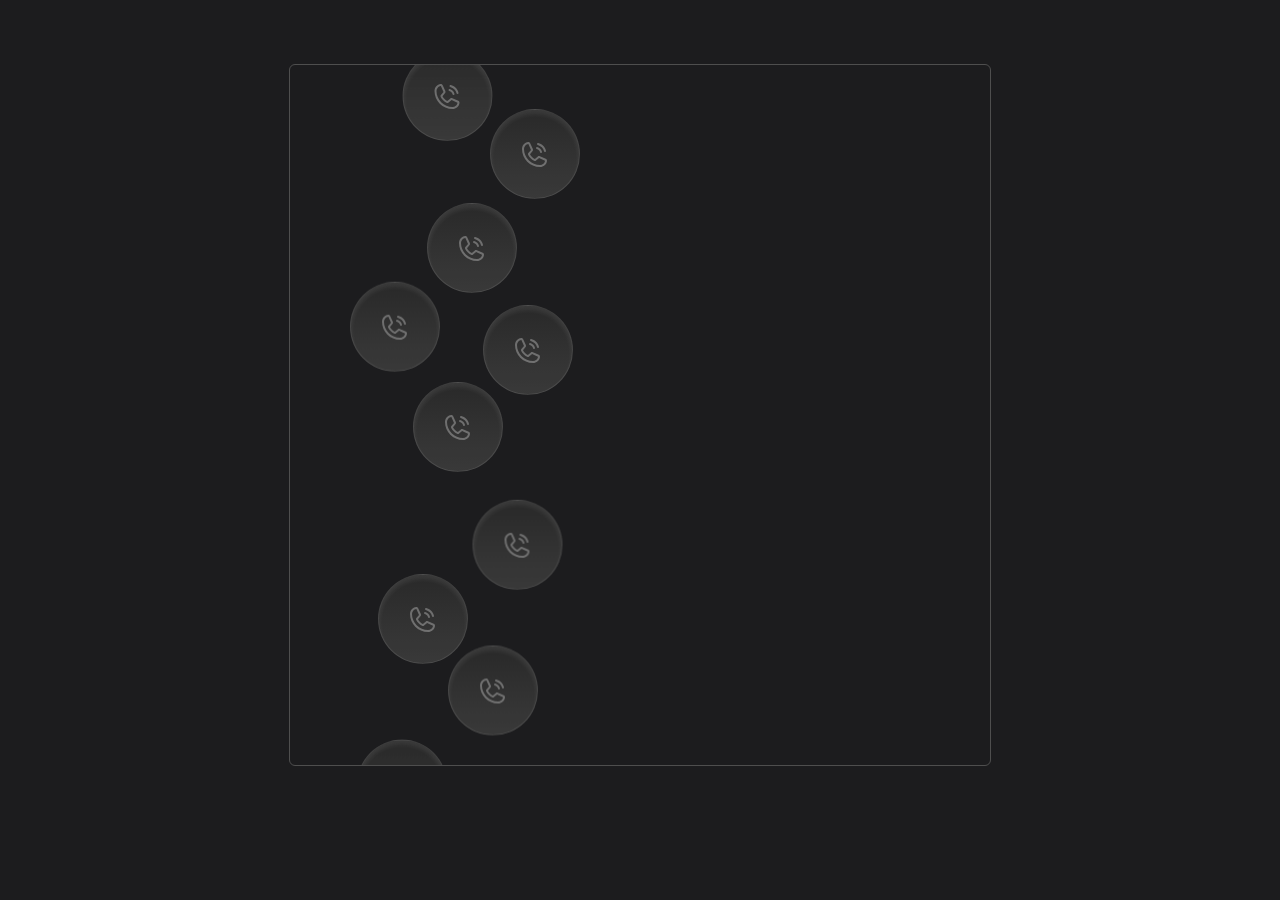
==== 2.html @ b3360c9d "Update" ====
<html>
<head>
    <title>GetVocal</title>
    <link rel="stylesheet" type="text/css" href="styles.css" />
    <script type="text/javascript" src="jquery-2.0.3.min.js"></script>
    <script type="text/javascript" src="scripts.js"></script>
</head>
<body>
    
    <div class="animWrap animWrap2">
        <div class="callBubblesWrap">
            <div class="callBubbles">

                <div class="callBubble">
                    <div class="callBubbleIcon">
                        <svg width="32" height="32" viewBox="0 0 32 32" fill="none" xmlns="http://www.w3.org/2000/svg">
                            <path d="M18.0338 5.74149C18.0677 5.61458 18.1263 5.4956 18.2063 5.39135C18.2862 5.2871 18.3859 5.19963 18.4997 5.13392C18.6134 5.06822 18.739 5.02558 18.8693 5.00843C18.9995 4.99128 19.1319 4.99997 19.2588 5.03399C21.1126 5.51767 22.804 6.48679 24.1587 7.84153C25.5135 9.19627 26.4826 10.8877 26.9663 12.7415C27.0003 12.8684 27.009 13.0007 26.9918 13.131C26.9747 13.2612 26.932 13.3868 26.8663 13.5006C26.8006 13.6143 26.7131 13.714 26.6089 13.794C26.5047 13.8739 26.3857 13.9325 26.2588 13.9665C26.1743 13.9887 26.0873 14 26 14.0002C25.7796 14.0002 25.5655 13.9274 25.3907 13.7932C25.216 13.6589 25.0905 13.4707 25.0338 13.2577C24.6393 11.7444 23.8483 10.3636 22.7425 9.25776C21.6366 8.15191 20.2559 7.36097 18.7425 6.96649C18.6155 6.93267 18.4964 6.87415 18.392 6.79427C18.2876 6.71438 18.2 6.6147 18.1342 6.50093C18.0683 6.38715 18.0256 6.26151 18.0084 6.1312C17.9911 6.00089 17.9998 5.86846 18.0338 5.74149ZM17.7425 10.9665C19.4663 11.4265 20.5738 12.534 21.0338 14.2577C21.0905 14.4707 21.216 14.6589 21.3907 14.7932C21.5655 14.9274 21.7796 15.0002 22 15.0002C22.0873 15 22.1743 14.9887 22.2588 14.9665C22.3857 14.9325 22.5047 14.8739 22.6089 14.794C22.7131 14.714 22.8006 14.6143 22.8663 14.5006C22.932 14.3868 22.9747 14.2612 22.9918 14.131C23.009 14.0007 23.0003 13.8684 22.9663 13.7415C22.3263 11.3465 20.6538 9.67399 18.2588 9.03399C18.0025 8.96553 17.7295 9.00167 17.4999 9.13447C17.2703 9.26727 17.1028 9.48584 17.0344 9.74211C16.9659 9.99838 17.0021 10.2713 17.1349 10.501C17.2677 10.7306 17.4862 10.898 17.7425 10.9665ZM27.985 22.8852C27.7621 24.579 26.9303 26.1338 25.6449 27.2591C24.3595 28.3844 22.7084 29.0033 21 29.0002C11.075 29.0002 3.00001 20.9252 3.00001 11.0002C2.99695 9.29185 3.61587 7.64076 4.74118 6.35535C5.86649 5.06995 7.42122 4.23812 9.11501 4.01524C9.54333 3.96294 9.97707 4.05056 10.3515 4.26503C10.7259 4.4795 11.0209 4.80932 11.1925 5.20524L13.8325 11.099V11.114C13.9639 11.4171 14.0181 11.7479 13.9904 12.0771C13.9627 12.4062 13.8539 12.7234 13.6738 13.0002C13.6513 13.034 13.6275 13.0652 13.6025 13.0965L11 16.1815C11.9363 18.084 13.9263 20.0565 15.8538 20.9952L18.8963 18.4065C18.9261 18.3814 18.9574 18.358 18.99 18.3365C19.2666 18.152 19.5849 18.0394 19.916 18.0088C20.2471 17.9783 20.5806 18.0307 20.8863 18.1615L20.9025 18.169L26.7913 20.8077C27.1879 20.9787 27.5185 21.2735 27.7337 21.6479C27.9489 22.0224 28.037 22.4565 27.985 22.8852ZM26 22.6352C26 22.6352 25.9913 22.6352 25.9863 22.6352L20.1113 20.004L17.0675 22.5927C17.038 22.6177 17.0071 22.6411 16.975 22.6627C16.6872 22.8547 16.3545 22.9688 16.0094 22.9938C15.6644 23.0188 15.3187 22.9538 15.0063 22.8052C12.665 21.674 10.3313 19.3577 9.19876 17.0415C9.0488 16.7313 8.9815 16.3876 9.0034 16.0438C9.0253 15.7 9.13565 15.3676 9.32376 15.079C9.34496 15.0451 9.36879 15.0129 9.39501 14.9827L12 11.894L9.37501 6.01899C9.37452 6.014 9.37452 6.00897 9.37501 6.00399C8.16283 6.16211 7.04986 6.75669 6.24453 7.67638C5.43919 8.59607 4.99674 9.77779 5.00001 11.0002C5.00464 15.2423 6.69184 19.3092 9.69142 22.3088C12.691 25.3084 16.758 26.9956 21 27.0002C22.2217 27.0044 23.4031 26.5635 24.3233 25.7599C25.2436 24.9563 25.8396 23.8451 26 22.634V22.6352Z" fill="currentColor"/>
                        </svg>
                    </div>
                    <div class="callBubbleLabel">
                        <div class="callBubbleLabelWon">Won</div>
                    </div>
                    <div class="callBubbleLabel">
                        <div class="callBubbleLabelDropped">Dropped</div>
                    </div>
                </div>

                <div class="callBubble">
                    <div class="callBubbleIcon">
                        <svg width="32" height="32" viewBox="0 0 32 32" fill="none" xmlns="http://www.w3.org/2000/svg">
                            <path d="M18.0338 5.74149C18.0677 5.61458 18.1263 5.4956 18.2063 5.39135C18.2862 5.2871 18.3859 5.19963 18.4997 5.13392C18.6134 5.06822 18.739 5.02558 18.8693 5.00843C18.9995 4.99128 19.1319 4.99997 19.2588 5.03399C21.1126 5.51767 22.804 6.48679 24.1587 7.84153C25.5135 9.19627 26.4826 10.8877 26.9663 12.7415C27.0003 12.8684 27.009 13.0007 26.9918 13.131C26.9747 13.2612 26.932 13.3868 26.8663 13.5006C26.8006 13.6143 26.7131 13.714 26.6089 13.794C26.5047 13.8739 26.3857 13.9325 26.2588 13.9665C26.1743 13.9887 26.0873 14 26 14.0002C25.7796 14.0002 25.5655 13.9274 25.3907 13.7932C25.216 13.6589 25.0905 13.4707 25.0338 13.2577C24.6393 11.7444 23.8483 10.3636 22.7425 9.25776C21.6366 8.15191 20.2559 7.36097 18.7425 6.96649C18.6155 6.93267 18.4964 6.87415 18.392 6.79427C18.2876 6.71438 18.2 6.6147 18.1342 6.50093C18.0683 6.38715 18.0256 6.26151 18.0084 6.1312C17.9911 6.00089 17.9998 5.86846 18.0338 5.74149ZM17.7425 10.9665C19.4663 11.4265 20.5738 12.534 21.0338 14.2577C21.0905 14.4707 21.216 14.6589 21.3907 14.7932C21.5655 14.9274 21.7796 15.0002 22 15.0002C22.0873 15 22.1743 14.9887 22.2588 14.9665C22.3857 14.9325 22.5047 14.8739 22.6089 14.794C22.7131 14.714 22.8006 14.6143 22.8663 14.5006C22.932 14.3868 22.9747 14.2612 22.9918 14.131C23.009 14.0007 23.0003 13.8684 22.9663 13.7415C22.3263 11.3465 20.6538 9.67399 18.2588 9.03399C18.0025 8.96553 17.7295 9.00167 17.4999 9.13447C17.2703 9.26727 17.1028 9.48584 17.0344 9.74211C16.9659 9.99838 17.0021 10.2713 17.1349 10.501C17.2677 10.7306 17.4862 10.898 17.7425 10.9665ZM27.985 22.8852C27.7621 24.579 26.9303 26.1338 25.6449 27.2591C24.3595 28.3844 22.7084 29.0033 21 29.0002C11.075 29.0002 3.00001 20.9252 3.00001 11.0002C2.99695 9.29185 3.61587 7.64076 4.74118 6.35535C5.86649 5.06995 7.42122 4.23812 9.11501 4.01524C9.54333 3.96294 9.97707 4.05056 10.3515 4.26503C10.7259 4.4795 11.0209 4.80932 11.1925 5.20524L13.8325 11.099V11.114C13.9639 11.4171 14.0181 11.7479 13.9904 12.0771C13.9627 12.4062 13.8539 12.7234 13.6738 13.0002C13.6513 13.034 13.6275 13.0652 13.6025 13.0965L11 16.1815C11.9363 18.084 13.9263 20.0565 15.8538 20.9952L18.8963 18.4065C18.9261 18.3814 18.9574 18.358 18.99 18.3365C19.2666 18.152 19.5849 18.0394 19.916 18.0088C20.2471 17.9783 20.5806 18.0307 20.8863 18.1615L20.9025 18.169L26.7913 20.8077C27.1879 20.9787 27.5185 21.2735 27.7337 21.6479C27.9489 22.0224 28.037 22.4565 27.985 22.8852ZM26 22.6352C26 22.6352 25.9913 22.6352 25.9863 22.6352L20.1113 20.004L17.0675 22.5927C17.038 22.6177 17.0071 22.6411 16.975 22.6627C16.6872 22.8547 16.3545 22.9688 16.0094 22.9938C15.6644 23.0188 15.3187 22.9538 15.0063 22.8052C12.665 21.674 10.3313 19.3577 9.19876 17.0415C9.0488 16.7313 8.9815 16.3876 9.0034 16.0438C9.0253 15.7 9.13565 15.3676 9.32376 15.079C9.34496 15.0451 9.36879 15.0129 9.39501 14.9827L12 11.894L9.37501 6.01899C9.37452 6.014 9.37452 6.00897 9.37501 6.00399C8.16283 6.16211 7.04986 6.75669 6.24453 7.67638C5.43919 8.59607 4.99674 9.77779 5.00001 11.0002C5.00464 15.2423 6.69184 19.3092 9.69142 22.3088C12.691 25.3084 16.758 26.9956 21 27.0002C22.2217 27.0044 23.4031 26.5635 24.3233 25.7599C25.2436 24.9563 25.8396 23.8451 26 22.634V22.6352Z" fill="currentColor"/>
                        </svg>
                    </div>
                    <div class="callBubbleLabel">
                        <div class="callBubbleLabelWon">Won</div>
                    </div>
                    <div class="callBubbleLabel">
                        <div class="callBubbleLabelDropped">Dropped</div>
                    </div>
                </div>

                <div class="callBubble">
                    <div class="callBubbleIcon">
                        <svg width="32" height="32" viewBox="0 0 32 32" fill="none" xmlns="http://www.w3.org/2000/svg">
                            <path d="M18.0338 5.74149C18.0677 5.61458 18.1263 5.4956 18.2063 5.39135C18.2862 5.2871 18.3859 5.19963 18.4997 5.13392C18.6134 5.06822 18.739 5.02558 18.8693 5.00843C18.9995 4.99128 19.1319 4.99997 19.2588 5.03399C21.1126 5.51767 22.804 6.48679 24.1587 7.84153C25.5135 9.19627 26.4826 10.8877 26.9663 12.7415C27.0003 12.8684 27.009 13.0007 26.9918 13.131C26.9747 13.2612 26.932 13.3868 26.8663 13.5006C26.8006 13.6143 26.7131 13.714 26.6089 13.794C26.5047 13.8739 26.3857 13.9325 26.2588 13.9665C26.1743 13.9887 26.0873 14 26 14.0002C25.7796 14.0002 25.5655 13.9274 25.3907 13.7932C25.216 13.6589 25.0905 13.4707 25.0338 13.2577C24.6393 11.7444 23.8483 10.3636 22.7425 9.25776C21.6366 8.15191 20.2559 7.36097 18.7425 6.96649C18.6155 6.93267 18.4964 6.87415 18.392 6.79427C18.2876 6.71438 18.2 6.6147 18.1342 6.50093C18.0683 6.38715 18.0256 6.26151 18.0084 6.1312C17.9911 6.00089 17.9998 5.86846 18.0338 5.74149ZM17.7425 10.9665C19.4663 11.4265 20.5738 12.534 21.0338 14.2577C21.0905 14.4707 21.216 14.6589 21.3907 14.7932C21.5655 14.9274 21.7796 15.0002 22 15.0002C22.0873 15 22.1743 14.9887 22.2588 14.9665C22.3857 14.9325 22.5047 14.8739 22.6089 14.794C22.7131 14.714 22.8006 14.6143 22.8663 14.5006C22.932 14.3868 22.9747 14.2612 22.9918 14.131C23.009 14.0007 23.0003 13.8684 22.9663 13.7415C22.3263 11.3465 20.6538 9.67399 18.2588 9.03399C18.0025 8.96553 17.7295 9.00167 17.4999 9.13447C17.2703 9.26727 17.1028 9.48584 17.0344 9.74211C16.9659 9.99838 17.0021 10.2713 17.1349 10.501C17.2677 10.7306 17.4862 10.898 17.7425 10.9665ZM27.985 22.8852C27.7621 24.579 26.9303 26.1338 25.6449 27.2591C24.3595 28.3844 22.7084 29.0033 21 29.0002C11.075 29.0002 3.00001 20.9252 3.00001 11.0002C2.99695 9.29185 3.61587 7.64076 4.74118 6.35535C5.86649 5.06995 7.42122 4.23812 9.11501 4.01524C9.54333 3.96294 9.97707 4.05056 10.3515 4.26503C10.7259 4.4795 11.0209 4.80932 11.1925 5.20524L13.8325 11.099V11.114C13.9639 11.4171 14.0181 11.7479 13.9904 12.0771C13.9627 12.4062 13.8539 12.7234 13.6738 13.0002C13.6513 13.034 13.6275 13.0652 13.6025 13.0965L11 16.1815C11.9363 18.084 13.9263 20.0565 15.8538 20.9952L18.8963 18.4065C18.9261 18.3814 18.9574 18.358 18.99 18.3365C19.2666 18.152 19.5849 18.0394 19.916 18.0088C20.2471 17.9783 20.5806 18.0307 20.8863 18.1615L20.9025 18.169L26.7913 20.8077C27.1879 20.9787 27.5185 21.2735 27.7337 21.6479C27.9489 22.0224 28.037 22.4565 27.985 22.8852ZM26 22.6352C26 22.6352 25.9913 22.6352 25.9863 22.6352L20.1113 20.004L17.0675 22.5927C17.038 22.6177 17.0071 22.6411 16.975 22.6627C16.6872 22.8547 16.3545 22.9688 16.0094 22.9938C15.6644 23.0188 15.3187 22.9538 15.0063 22.8052C12.665 21.674 10.3313 19.3577 9.19876 17.0415C9.0488 16.7313 8.9815 16.3876 9.0034 16.0438C9.0253 15.7 9.13565 15.3676 9.32376 15.079C9.34496 15.0451 9.36879 15.0129 9.39501 14.9827L12 11.894L9.37501 6.01899C9.37452 6.014 9.37452 6.00897 9.37501 6.00399C8.16283 6.16211 7.04986 6.75669 6.24453 7.67638C5.43919 8.59607 4.99674 9.77779 5.00001 11.0002C5.00464 15.2423 6.69184 19.3092 9.69142 22.3088C12.691 25.3084 16.758 26.9956 21 27.0002C22.2217 27.0044 23.4031 26.5635 24.3233 25.7599C25.2436 24.9563 25.8396 23.8451 26 22.634V22.6352Z" fill="currentColor"/>
                        </svg>
                    </div>
                    <div class="callBubbleLabel">
                        <div class="callBubbleLabelWon">Won</div>
                    </div>
                    <div class="callBubbleLabel">
                        <div class="callBubbleLabelDropped">Dropped</div>
                    </div>
                </div>

                <div class="callBubble">
                    <div class="callBubbleIcon">
                        <svg width="32" height="32" viewBox="0 0 32 32" fill="none" xmlns="http://www.w3.org/2000/svg">
                            <path d="M18.0338 5.74149C18.0677 5.61458 18.1263 5.4956 18.2063 5.39135C18.2862 5.2871 18.3859 5.19963 18.4997 5.13392C18.6134 5.06822 18.739 5.02558 18.8693 5.00843C18.9995 4.99128 19.1319 4.99997 19.2588 5.03399C21.1126 5.51767 22.804 6.48679 24.1587 7.84153C25.5135 9.19627 26.4826 10.8877 26.9663 12.7415C27.0003 12.8684 27.009 13.0007 26.9918 13.131C26.9747 13.2612 26.932 13.3868 26.8663 13.5006C26.8006 13.6143 26.7131 13.714 26.6089 13.794C26.5047 13.8739 26.3857 13.9325 26.2588 13.9665C26.1743 13.9887 26.0873 14 26 14.0002C25.7796 14.0002 25.5655 13.9274 25.3907 13.7932C25.216 13.6589 25.0905 13.4707 25.0338 13.2577C24.6393 11.7444 23.8483 10.3636 22.7425 9.25776C21.6366 8.15191 20.2559 7.36097 18.7425 6.96649C18.6155 6.93267 18.4964 6.87415 18.392 6.79427C18.2876 6.71438 18.2 6.6147 18.1342 6.50093C18.0683 6.38715 18.0256 6.26151 18.0084 6.1312C17.9911 6.00089 17.9998 5.86846 18.0338 5.74149ZM17.7425 10.9665C19.4663 11.4265 20.5738 12.534 21.0338 14.2577C21.0905 14.4707 21.216 14.6589 21.3907 14.7932C21.5655 14.9274 21.7796 15.0002 22 15.0002C22.0873 15 22.1743 14.9887 22.2588 14.9665C22.3857 14.9325 22.5047 14.8739 22.6089 14.794C22.7131 14.714 22.8006 14.6143 22.8663 14.5006C22.932 14.3868 22.9747 14.2612 22.9918 14.131C23.009 14.0007 23.0003 13.8684 22.9663 13.7415C22.3263 11.3465 20.6538 9.67399 18.2588 9.03399C18.0025 8.96553 17.7295 9.00167 17.4999 9.13447C17.2703 9.26727 17.1028 9.48584 17.0344 9.74211C16.9659 9.99838 17.0021 10.2713 17.1349 10.501C17.2677 10.7306 17.4862 10.898 17.7425 10.9665ZM27.985 22.8852C27.7621 24.579 26.9303 26.1338 25.6449 27.2591C24.3595 28.3844 22.7084 29.0033 21 29.0002C11.075 29.0002 3.00001 20.9252 3.00001 11.0002C2.99695 9.29185 3.61587 7.64076 4.74118 6.35535C5.86649 5.06995 7.42122 4.23812 9.11501 4.01524C9.54333 3.96294 9.97707 4.05056 10.3515 4.26503C10.7259 4.4795 11.0209 4.80932 11.1925 5.20524L13.8325 11.099V11.114C13.9639 11.4171 14.0181 11.7479 13.9904 12.0771C13.9627 12.4062 13.8539 12.7234 13.6738 13.0002C13.6513 13.034 13.6275 13.0652 13.6025 13.0965L11 16.1815C11.9363 18.084 13.9263 20.0565 15.8538 20.9952L18.8963 18.4065C18.9261 18.3814 18.9574 18.358 18.99 18.3365C19.2666 18.152 19.5849 18.0394 19.916 18.0088C20.2471 17.9783 20.5806 18.0307 20.8863 18.1615L20.9025 18.169L26.7913 20.8077C27.1879 20.9787 27.5185 21.2735 27.7337 21.6479C27.9489 22.0224 28.037 22.4565 27.985 22.8852ZM26 22.6352C26 22.6352 25.9913 22.6352 25.9863 22.6352L20.1113 20.004L17.0675 22.5927C17.038 22.6177 17.0071 22.6411 16.975 22.6627C16.6872 22.8547 16.3545 22.9688 16.0094 22.9938C15.6644 23.0188 15.3187 22.9538 15.0063 22.8052C12.665 21.674 10.3313 19.3577 9.19876 17.0415C9.0488 16.7313 8.9815 16.3876 9.0034 16.0438C9.0253 15.7 9.13565 15.3676 9.32376 15.079C9.34496 15.0451 9.36879 15.0129 9.39501 14.9827L12 11.894L9.37501 6.01899C9.37452 6.014 9.37452 6.00897 9.37501 6.00399C8.16283 6.16211 7.04986 6.75669 6.24453 7.67638C5.43919 8.59607 4.99674 9.77779 5.00001 11.0002C5.00464 15.2423 6.69184 19.3092 9.69142 22.3088C12.691 25.3084 16.758 26.9956 21 27.0002C22.2217 27.0044 23.4031 26.5635 24.3233 25.7599C25.2436 24.9563 25.8396 23.8451 26 22.634V22.6352Z" fill="currentColor"/>
                        </svg>
                    </div>
                    <div class="callBubbleLabel">
                        <div class="callBubbleLabelWon">Won</div>
                    </div>
                    <div class="callBubbleLabel">
                        <div class="callBubbleLabelDropped">Dropped</div>
                    </div>
                </div>

                <div class="callBubble">
                    <div class="callBubbleIcon">
                        <svg width="32" height="32" viewBox="0 0 32 32" fill="none" xmlns="http://www.w3.org/2000/svg">
                            <path d="M18.0338 5.74149C18.0677 5.61458 18.1263 5.4956 18.2063 5.39135C18.2862 5.2871 18.3859 5.19963 18.4997 5.13392C18.6134 5.06822 18.739 5.02558 18.8693 5.00843C18.9995 4.99128 19.1319 4.99997 19.2588 5.03399C21.1126 5.51767 22.804 6.48679 24.1587 7.84153C25.5135 9.19627 26.4826 10.8877 26.9663 12.7415C27.0003 12.8684 27.009 13.0007 26.9918 13.131C26.9747 13.2612 26.932 13.3868 26.8663 13.5006C26.8006 13.6143 26.7131 13.714 26.6089 13.794C26.5047 13.8739 26.3857 13.9325 26.2588 13.9665C26.1743 13.9887 26.0873 14 26 14.0002C25.7796 14.0002 25.5655 13.9274 25.3907 13.7932C25.216 13.6589 25.0905 13.4707 25.0338 13.2577C24.6393 11.7444 23.8483 10.3636 22.7425 9.25776C21.6366 8.15191 20.2559 7.36097 18.7425 6.96649C18.6155 6.93267 18.4964 6.87415 18.392 6.79427C18.2876 6.71438 18.2 6.6147 18.1342 6.50093C18.0683 6.38715 18.0256 6.26151 18.0084 6.1312C17.9911 6.00089 17.9998 5.86846 18.0338 5.74149ZM17.7425 10.9665C19.4663 11.4265 20.5738 12.534 21.0338 14.2577C21.0905 14.4707 21.216 14.6589 21.3907 14.7932C21.5655 14.9274 21.7796 15.0002 22 15.0002C22.0873 15 22.1743 14.9887 22.2588 14.9665C22.3857 14.9325 22.5047 14.8739 22.6089 14.794C22.7131 14.714 22.8006 14.6143 22.8663 14.5006C22.932 14.3868 22.9747 14.2612 22.9918 14.131C23.009 14.0007 23.0003 13.8684 22.9663 13.7415C22.3263 11.3465 20.6538 9.67399 18.2588 9.03399C18.0025 8.96553 17.7295 9.00167 17.4999 9.13447C17.2703 9.26727 17.1028 9.48584 17.0344 9.74211C16.9659 9.99838 17.0021 10.2713 17.1349 10.501C17.2677 10.7306 17.4862 10.898 17.7425 10.9665ZM27.985 22.8852C27.7621 24.579 26.9303 26.1338 25.6449 27.2591C24.3595 28.3844 22.7084 29.0033 21 29.0002C11.075 29.0002 3.00001 20.9252 3.00001 11.0002C2.99695 9.29185 3.61587 7.64076 4.74118 6.35535C5.86649 5.06995 7.42122 4.23812 9.11501 4.01524C9.54333 3.96294 9.97707 4.05056 10.3515 4.26503C10.7259 4.4795 11.0209 4.80932 11.1925 5.20524L13.8325 11.099V11.114C13.9639 11.4171 14.0181 11.7479 13.9904 12.0771C13.9627 12.4062 13.8539 12.7234 13.6738 13.0002C13.6513 13.034 13.6275 13.0652 13.6025 13.0965L11 16.1815C11.9363 18.084 13.9263 20.0565 15.8538 20.9952L18.8963 18.4065C18.9261 18.3814 18.9574 18.358 18.99 18.3365C19.2666 18.152 19.5849 18.0394 19.916 18.0088C20.2471 17.9783 20.5806 18.0307 20.8863 18.1615L20.9025 18.169L26.7913 20.8077C27.1879 20.9787 27.5185 21.2735 27.7337 21.6479C27.9489 22.0224 28.037 22.4565 27.985 22.8852ZM26 22.6352C26 22.6352 25.9913 22.6352 25.9863 22.6352L20.1113 20.004L17.0675 22.5927C17.038 22.6177 17.0071 22.6411 16.975 22.6627C16.6872 22.8547 16.3545 22.9688 16.0094 22.9938C15.6644 23.0188 15.3187 22.9538 15.0063 22.8052C12.665 21.674 10.3313 19.3577 9.19876 17.0415C9.0488 16.7313 8.9815 16.3876 9.0034 16.0438C9.0253 15.7 9.13565 15.3676 9.32376 15.079C9.34496 15.0451 9.36879 15.0129 9.39501 14.9827L12 11.894L9.37501 6.01899C9.37452 6.014 9.37452 6.00897 9.37501 6.00399C8.16283 6.16211 7.04986 6.75669 6.24453 7.67638C5.43919 8.59607 4.99674 9.77779 5.00001 11.0002C5.00464 15.2423 6.69184 19.3092 9.69142 22.3088C12.691 25.3084 16.758 26.9956 21 27.0002C22.2217 27.0044 23.4031 26.5635 24.3233 25.7599C25.2436 24.9563 25.8396 23.8451 26 22.634V22.6352Z" fill="currentColor"/>
                        </svg>
                    </div>
                    <div class="callBubbleLabel">
                        <div class="callBubbleLabelWon">Won</div>
                    </div>
                    <div class="callBubbleLabel">
                        <div class="callBubbleLabelDropped">Dropped</div>
                    </div>
                </div>

                <div class="callBubble">
                    <div class="callBubbleIcon">
                        <svg width="32" height="32" viewBox="0 0 32 32" fill="none" xmlns="http://www.w3.org/2000/svg">
                            <path d="M18.0338 5.74149C18.0677 5.61458 18.1263 5.4956 18.2063 5.39135C18.2862 5.2871 18.3859 5.19963 18.4997 5.13392C18.6134 5.06822 18.739 5.02558 18.8693 5.00843C18.9995 4.99128 19.1319 4.99997 19.2588 5.03399C21.1126 5.51767 22.804 6.48679 24.1587 7.84153C25.5135 9.19627 26.4826 10.8877 26.9663 12.7415C27.0003 12.8684 27.009 13.0007 26.9918 13.131C26.9747 13.2612 26.932 13.3868 26.8663 13.5006C26.8006 13.6143 26.7131 13.714 26.6089 13.794C26.5047 13.8739 26.3857 13.9325 26.2588 13.9665C26.1743 13.9887 26.0873 14 26 14.0002C25.7796 14.0002 25.5655 13.9274 25.3907 13.7932C25.216 13.6589 25.0905 13.4707 25.0338 13.2577C24.6393 11.7444 23.8483 10.3636 22.7425 9.25776C21.6366 8.15191 20.2559 7.36097 18.7425 6.96649C18.6155 6.93267 18.4964 6.87415 18.392 6.79427C18.2876 6.71438 18.2 6.6147 18.1342 6.50093C18.0683 6.38715 18.0256 6.26151 18.0084 6.1312C17.9911 6.00089 17.9998 5.86846 18.0338 5.74149ZM17.7425 10.9665C19.4663 11.4265 20.5738 12.534 21.0338 14.2577C21.0905 14.4707 21.216 14.6589 21.3907 14.7932C21.5655 14.9274 21.7796 15.0002 22 15.0002C22.0873 15 22.1743 14.9887 22.2588 14.9665C22.3857 14.9325 22.5047 14.8739 22.6089 14.794C22.7131 14.714 22.8006 14.6143 22.8663 14.5006C22.932 14.3868 22.9747 14.2612 22.9918 14.131C23.009 14.0007 23.0003 13.8684 22.9663 13.7415C22.3263 11.3465 20.6538 9.67399 18.2588 9.03399C18.0025 8.96553 17.7295 9.00167 17.4999 9.13447C17.2703 9.26727 17.1028 9.48584 17.0344 9.74211C16.9659 9.99838 17.0021 10.2713 17.1349 10.501C17.2677 10.7306 17.4862 10.898 17.7425 10.9665ZM27.985 22.8852C27.7621 24.579 26.9303 26.1338 25.6449 27.2591C24.3595 28.3844 22.7084 29.0033 21 29.0002C11.075 29.0002 3.00001 20.9252 3.00001 11.0002C2.99695 9.29185 3.61587 7.64076 4.74118 6.35535C5.86649 5.06995 7.42122 4.23812 9.11501 4.01524C9.54333 3.96294 9.97707 4.05056 10.3515 4.26503C10.7259 4.4795 11.0209 4.80932 11.1925 5.20524L13.8325 11.099V11.114C13.9639 11.4171 14.0181 11.7479 13.9904 12.0771C13.9627 12.4062 13.8539 12.7234 13.6738 13.0002C13.6513 13.034 13.6275 13.0652 13.6025 13.0965L11 16.1815C11.9363 18.084 13.9263 20.0565 15.8538 20.9952L18.8963 18.4065C18.9261 18.3814 18.9574 18.358 18.99 18.3365C19.2666 18.152 19.5849 18.0394 19.916 18.0088C20.2471 17.9783 20.5806 18.0307 20.8863 18.1615L20.9025 18.169L26.7913 20.8077C27.1879 20.9787 27.5185 21.2735 27.7337 21.6479C27.9489 22.0224 28.037 22.4565 27.985 22.8852ZM26 22.6352C26 22.6352 25.9913 22.6352 25.9863 22.6352L20.1113 20.004L17.0675 22.5927C17.038 22.6177 17.0071 22.6411 16.975 22.6627C16.6872 22.8547 16.3545 22.9688 16.0094 22.9938C15.6644 23.0188 15.3187 22.9538 15.0063 22.8052C12.665 21.674 10.3313 19.3577 9.19876 17.0415C9.0488 16.7313 8.9815 16.3876 9.0034 16.0438C9.0253 15.7 9.13565 15.3676 9.32376 15.079C9.34496 15.0451 9.36879 15.0129 9.39501 14.9827L12 11.894L9.37501 6.01899C9.37452 6.014 9.37452 6.00897 9.37501 6.00399C8.16283 6.16211 7.04986 6.75669 6.24453 7.67638C5.43919 8.59607 4.99674 9.77779 5.00001 11.0002C5.00464 15.2423 6.69184 19.3092 9.69142 22.3088C12.691 25.3084 16.758 26.9956 21 27.0002C22.2217 27.0044 23.4031 26.5635 24.3233 25.7599C25.2436 24.9563 25.8396 23.8451 26 22.634V22.6352Z" fill="currentColor"/>
                        </svg>
                    </div>
                    <div class="callBubbleLabel">
                        <div class="callBubbleLabelWon">Won</div>
                    </div>
                    <div class="callBubbleLabel">
                        <div class="callBubbleLabelDropped">Dropped</div>
                    </div>
                </div>

                <div class="callBubble">
                    <div class="callBubbleIcon">
                        <svg width="32" height="32" viewBox="0 0 32 32" fill="none" xmlns="http://www.w3.org/2000/svg">
                            <path d="M18.0338 5.74149C18.0677 5.61458 18.1263 5.4956 18.2063 5.39135C18.2862 5.2871 18.3859 5.19963 18.4997 5.13392C18.6134 5.06822 18.739 5.02558 18.8693 5.00843C18.9995 4.99128 19.1319 4.99997 19.2588 5.03399C21.1126 5.51767 22.804 6.48679 24.1587 7.84153C25.5135 9.19627 26.4826 10.8877 26.9663 12.7415C27.0003 12.8684 27.009 13.0007 26.9918 13.131C26.9747 13.2612 26.932 13.3868 26.8663 13.5006C26.8006 13.6143 26.7131 13.714 26.6089 13.794C26.5047 13.8739 26.3857 13.9325 26.2588 13.9665C26.1743 13.9887 26.0873 14 26 14.0002C25.7796 14.0002 25.5655 13.9274 25.3907 13.7932C25.216 13.6589 25.0905 13.4707 25.0338 13.2577C24.6393 11.7444 23.8483 10.3636 22.7425 9.25776C21.6366 8.15191 20.2559 7.36097 18.7425 6.96649C18.6155 6.93267 18.4964 6.87415 18.392 6.79427C18.2876 6.71438 18.2 6.6147 18.1342 6.50093C18.0683 6.38715 18.0256 6.26151 18.0084 6.1312C17.9911 6.00089 17.9998 5.86846 18.0338 5.74149ZM17.7425 10.9665C19.4663 11.4265 20.5738 12.534 21.0338 14.2577C21.0905 14.4707 21.216 14.6589 21.3907 14.7932C21.5655 14.9274 21.7796 15.0002 22 15.0002C22.0873 15 22.1743 14.9887 22.2588 14.9665C22.3857 14.9325 22.5047 14.8739 22.6089 14.794C22.7131 14.714 22.8006 14.6143 22.8663 14.5006C22.932 14.3868 22.9747 14.2612 22.9918 14.131C23.009 14.0007 23.0003 13.8684 22.9663 13.7415C22.3263 11.3465 20.6538 9.67399 18.2588 9.03399C18.0025 8.96553 17.7295 9.00167 17.4999 9.13447C17.2703 9.26727 17.1028 9.48584 17.0344 9.74211C16.9659 9.99838 17.0021 10.2713 17.1349 10.501C17.2677 10.7306 17.4862 10.898 17.7425 10.9665ZM27.985 22.8852C27.7621 24.579 26.9303 26.1338 25.6449 27.2591C24.3595 28.3844 22.7084 29.0033 21 29.0002C11.075 29.0002 3.00001 20.9252 3.00001 11.0002C2.99695 9.29185 3.61587 7.64076 4.74118 6.35535C5.86649 5.06995 7.42122 4.23812 9.11501 4.01524C9.54333 3.96294 9.97707 4.05056 10.3515 4.26503C10.7259 4.4795 11.0209 4.80932 11.1925 5.20524L13.8325 11.099V11.114C13.9639 11.4171 14.0181 11.7479 13.9904 12.0771C13.9627 12.4062 13.8539 12.7234 13.6738 13.0002C13.6513 13.034 13.6275 13.0652 13.6025 13.0965L11 16.1815C11.9363 18.084 13.9263 20.0565 15.8538 20.9952L18.8963 18.4065C18.9261 18.3814 18.9574 18.358 18.99 18.3365C19.2666 18.152 19.5849 18.0394 19.916 18.0088C20.2471 17.9783 20.5806 18.0307 20.8863 18.1615L20.9025 18.169L26.7913 20.8077C27.1879 20.9787 27.5185 21.2735 27.7337 21.6479C27.9489 22.0224 28.037 22.4565 27.985 22.8852ZM26 22.6352C26 22.6352 25.9913 22.6352 25.9863 22.6352L20.1113 20.004L17.0675 22.5927C17.038 22.6177 17.0071 22.6411 16.975 22.6627C16.6872 22.8547 16.3545 22.9688 16.0094 22.9938C15.6644 23.0188 15.3187 22.9538 15.0063 22.8052C12.665 21.674 10.3313 19.3577 9.19876 17.0415C9.0488 16.7313 8.9815 16.3876 9.0034 16.0438C9.0253 15.7 9.13565 15.3676 9.32376 15.079C9.34496 15.0451 9.36879 15.0129 9.39501 14.9827L12 11.894L9.37501 6.01899C9.37452 6.014 9.37452 6.00897 9.37501 6.00399C8.16283 6.16211 7.04986 6.75669 6.24453 7.67638C5.43919 8.59607 4.99674 9.77779 5.00001 11.0002C5.00464 15.2423 6.69184 19.3092 9.69142 22.3088C12.691 25.3084 16.758 26.9956 21 27.0002C22.2217 27.0044 23.4031 26.5635 24.3233 25.7599C25.2436 24.9563 25.8396 23.8451 26 22.634V22.6352Z" fill="currentColor"/>
                        </svg>
                    </div>
                    <div class="callBubbleLabel">
                        <div class="callBubbleLabelWon">Won</div>
                    </div>
                    <div class="callBubbleLabel">
                        <div class="callBubbleLabelDropped">Dropped</div>
                    </div>
                </div>

                <div class="callBubble">
                    <div class="callBubbleIcon">
                        <svg width="32" height="32" viewBox="0 0 32 32" fill="none" xmlns="http://www.w3.org/2000/svg">
                            <path d="M18.0338 5.74149C18.0677 5.61458 18.1263 5.4956 18.2063 5.39135C18.2862 5.2871 18.3859 5.19963 18.4997 5.13392C18.6134 5.06822 18.739 5.02558 18.8693 5.00843C18.9995 4.99128 19.1319 4.99997 19.2588 5.03399C21.1126 5.51767 22.804 6.48679 24.1587 7.84153C25.5135 9.19627 26.4826 10.8877 26.9663 12.7415C27.0003 12.8684 27.009 13.0007 26.9918 13.131C26.9747 13.2612 26.932 13.3868 26.8663 13.5006C26.8006 13.6143 26.7131 13.714 26.6089 13.794C26.5047 13.8739 26.3857 13.9325 26.2588 13.9665C26.1743 13.9887 26.0873 14 26 14.0002C25.7796 14.0002 25.5655 13.9274 25.3907 13.7932C25.216 13.6589 25.0905 13.4707 25.0338 13.2577C24.6393 11.7444 23.8483 10.3636 22.7425 9.25776C21.6366 8.15191 20.2559 7.36097 18.7425 6.96649C18.6155 6.93267 18.4964 6.87415 18.392 6.79427C18.2876 6.71438 18.2 6.6147 18.1342 6.50093C18.0683 6.38715 18.0256 6.26151 18.0084 6.1312C17.9911 6.00089 17.9998 5.86846 18.0338 5.74149ZM17.7425 10.9665C19.4663 11.4265 20.5738 12.534 21.0338 14.2577C21.0905 14.4707 21.216 14.6589 21.3907 14.7932C21.5655 14.9274 21.7796 15.0002 22 15.0002C22.0873 15 22.1743 14.9887 22.2588 14.9665C22.3857 14.9325 22.5047 14.8739 22.6089 14.794C22.7131 14.714 22.8006 14.6143 22.8663 14.5006C22.932 14.3868 22.9747 14.2612 22.9918 14.131C23.009 14.0007 23.0003 13.8684 22.9663 13.7415C22.3263 11.3465 20.6538 9.67399 18.2588 9.03399C18.0025 8.96553 17.7295 9.00167 17.4999 9.13447C17.2703 9.26727 17.1028 9.48584 17.0344 9.74211C16.9659 9.99838 17.0021 10.2713 17.1349 10.501C17.2677 10.7306 17.4862 10.898 17.7425 10.9665ZM27.985 22.8852C27.7621 24.579 26.9303 26.1338 25.6449 27.2591C24.3595 28.3844 22.7084 29.0033 21 29.0002C11.075 29.0002 3.00001 20.9252 3.00001 11.0002C2.99695 9.29185 3.61587 7.64076 4.74118 6.35535C5.86649 5.06995 7.42122 4.23812 9.11501 4.01524C9.54333 3.96294 9.97707 4.05056 10.3515 4.26503C10.7259 4.4795 11.0209 4.80932 11.1925 5.20524L13.8325 11.099V11.114C13.9639 11.4171 14.0181 11.7479 13.9904 12.0771C13.9627 12.4062 13.8539 12.7234 13.6738 13.0002C13.6513 13.034 13.6275 13.0652 13.6025 13.0965L11 16.1815C11.9363 18.084 13.9263 20.0565 15.8538 20.9952L18.8963 18.4065C18.9261 18.3814 18.9574 18.358 18.99 18.3365C19.2666 18.152 19.5849 18.0394 19.916 18.0088C20.2471 17.9783 20.5806 18.0307 20.8863 18.1615L20.9025 18.169L26.7913 20.8077C27.1879 20.9787 27.5185 21.2735 27.7337 21.6479C27.9489 22.0224 28.037 22.4565 27.985 22.8852ZM26 22.6352C26 22.6352 25.9913 22.6352 25.9863 22.6352L20.1113 20.004L17.0675 22.5927C17.038 22.6177 17.0071 22.6411 16.975 22.6627C16.6872 22.8547 16.3545 22.9688 16.0094 22.9938C15.6644 23.0188 15.3187 22.9538 15.0063 22.8052C12.665 21.674 10.3313 19.3577 9.19876 17.0415C9.0488 16.7313 8.9815 16.3876 9.0034 16.0438C9.0253 15.7 9.13565 15.3676 9.32376 15.079C9.34496 15.0451 9.36879 15.0129 9.39501 14.9827L12 11.894L9.37501 6.01899C9.37452 6.014 9.37452 6.00897 9.37501 6.00399C8.16283 6.16211 7.04986 6.75669 6.24453 7.67638C5.43919 8.59607 4.99674 9.77779 5.00001 11.0002C5.00464 15.2423 6.69184 19.3092 9.69142 22.3088C12.691 25.3084 16.758 26.9956 21 27.0002C22.2217 27.0044 23.4031 26.5635 24.3233 25.7599C25.2436 24.9563 25.8396 23.8451 26 22.634V22.6352Z" fill="currentColor"/>
                        </svg>
                    </div>
                    <div class="callBubbleLabel">
                        <div class="callBubbleLabelWon">Won</div>
                    </div>
                    <div class="callBubbleLabel">
                        <div class="callBubbleLabelDropped">Dropped</div>
                    </div>
                </div>

                <div class="callBubble">
                    <div class="callBubbleIcon">
                        <svg width="32" height="32" viewBox="0 0 32 32" fill="none" xmlns="http://www.w3.org/2000/svg">
                            <path d="M18.0338 5.74149C18.0677 5.61458 18.1263 5.4956 18.2063 5.39135C18.2862 5.2871 18.3859 5.19963 18.4997 5.13392C18.6134 5.06822 18.739 5.02558 18.8693 5.00843C18.9995 4.99128 19.1319 4.99997 19.2588 5.03399C21.1126 5.51767 22.804 6.48679 24.1587 7.84153C25.5135 9.19627 26.4826 10.8877 26.9663 12.7415C27.0003 12.8684 27.009 13.0007 26.9918 13.131C26.9747 13.2612 26.932 13.3868 26.8663 13.5006C26.8006 13.6143 26.7131 13.714 26.6089 13.794C26.5047 13.8739 26.3857 13.9325 26.2588 13.9665C26.1743 13.9887 26.0873 14 26 14.0002C25.7796 14.0002 25.5655 13.9274 25.3907 13.7932C25.216 13.6589 25.0905 13.4707 25.0338 13.2577C24.6393 11.7444 23.8483 10.3636 22.7425 9.25776C21.6366 8.15191 20.2559 7.36097 18.7425 6.96649C18.6155 6.93267 18.4964 6.87415 18.392 6.79427C18.2876 6.71438 18.2 6.6147 18.1342 6.50093C18.0683 6.38715 18.0256 6.26151 18.0084 6.1312C17.9911 6.00089 17.9998 5.86846 18.0338 5.74149ZM17.7425 10.9665C19.4663 11.4265 20.5738 12.534 21.0338 14.2577C21.0905 14.4707 21.216 14.6589 21.3907 14.7932C21.5655 14.9274 21.7796 15.0002 22 15.0002C22.0873 15 22.1743 14.9887 22.2588 14.9665C22.3857 14.9325 22.5047 14.8739 22.6089 14.794C22.7131 14.714 22.8006 14.6143 22.8663 14.5006C22.932 14.3868 22.9747 14.2612 22.9918 14.131C23.009 14.0007 23.0003 13.8684 22.9663 13.7415C22.3263 11.3465 20.6538 9.67399 18.2588 9.03399C18.0025 8.96553 17.7295 9.00167 17.4999 9.13447C17.2703 9.26727 17.1028 9.48584 17.0344 9.74211C16.9659 9.99838 17.0021 10.2713 17.1349 10.501C17.2677 10.7306 17.4862 10.898 17.7425 10.9665ZM27.985 22.8852C27.7621 24.579 26.9303 26.1338 25.6449 27.2591C24.3595 28.3844 22.7084 29.0033 21 29.0002C11.075 29.0002 3.00001 20.9252 3.00001 11.0002C2.99695 9.29185 3.61587 7.64076 4.74118 6.35535C5.86649 5.06995 7.42122 4.23812 9.11501 4.01524C9.54333 3.96294 9.97707 4.05056 10.3515 4.26503C10.7259 4.4795 11.0209 4.80932 11.1925 5.20524L13.8325 11.099V11.114C13.9639 11.4171 14.0181 11.7479 13.9904 12.0771C13.9627 12.4062 13.8539 12.7234 13.6738 13.0002C13.6513 13.034 13.6275 13.0652 13.6025 13.0965L11 16.1815C11.9363 18.084 13.9263 20.0565 15.8538 20.9952L18.8963 18.4065C18.9261 18.3814 18.9574 18.358 18.99 18.3365C19.2666 18.152 19.5849 18.0394 19.916 18.0088C20.2471 17.9783 20.5806 18.0307 20.8863 18.1615L20.9025 18.169L26.7913 20.8077C27.1879 20.9787 27.5185 21.2735 27.7337 21.6479C27.9489 22.0224 28.037 22.4565 27.985 22.8852ZM26 22.6352C26 22.6352 25.9913 22.6352 25.9863 22.6352L20.1113 20.004L17.0675 22.5927C17.038 22.6177 17.0071 22.6411 16.975 22.6627C16.6872 22.8547 16.3545 22.9688 16.0094 22.9938C15.6644 23.0188 15.3187 22.9538 15.0063 22.8052C12.665 21.674 10.3313 19.3577 9.19876 17.0415C9.0488 16.7313 8.9815 16.3876 9.0034 16.0438C9.0253 15.7 9.13565 15.3676 9.32376 15.079C9.34496 15.0451 9.36879 15.0129 9.39501 14.9827L12 11.894L9.37501 6.01899C9.37452 6.014 9.37452 6.00897 9.37501 6.00399C8.16283 6.16211 7.04986 6.75669 6.24453 7.67638C5.43919 8.59607 4.99674 9.77779 5.00001 11.0002C5.00464 15.2423 6.69184 19.3092 9.69142 22.3088C12.691 25.3084 16.758 26.9956 21 27.0002C22.2217 27.0044 23.4031 26.5635 24.3233 25.7599C25.2436 24.9563 25.8396 23.8451 26 22.634V22.6352Z" fill="currentColor"/>
                        </svg>
                    </div>
                    <div class="callBubbleLabel">
                        <div class="callBubbleLabelWon">Won</div>
                    </div>
                    <div class="callBubbleLabel">
                        <div class="callBubbleLabelDropped">Dropped</div>
                    </div>
                </div>

                <div class="callBubble">
                    <div class="callBubbleIcon">
                        <svg width="32" height="32" viewBox="0 0 32 32" fill="none" xmlns="http://www.w3.org/2000/svg">
                            <path d="M18.0338 5.74149C18.0677 5.61458 18.1263 5.4956 18.2063 5.39135C18.2862 5.2871 18.3859 5.19963 18.4997 5.13392C18.6134 5.06822 18.739 5.02558 18.8693 5.00843C18.9995 4.99128 19.1319 4.99997 19.2588 5.03399C21.1126 5.51767 22.804 6.48679 24.1587 7.84153C25.5135 9.19627 26.4826 10.8877 26.9663 12.7415C27.0003 12.8684 27.009 13.0007 26.9918 13.131C26.9747 13.2612 26.932 13.3868 26.8663 13.5006C26.8006 13.6143 26.7131 13.714 26.6089 13.794C26.5047 13.8739 26.3857 13.9325 26.2588 13.9665C26.1743 13.9887 26.0873 14 26 14.0002C25.7796 14.0002 25.5655 13.9274 25.3907 13.7932C25.216 13.6589 25.0905 13.4707 25.0338 13.2577C24.6393 11.7444 23.8483 10.3636 22.7425 9.25776C21.6366 8.15191 20.2559 7.36097 18.7425 6.96649C18.6155 6.93267 18.4964 6.87415 18.392 6.79427C18.2876 6.71438 18.2 6.6147 18.1342 6.50093C18.0683 6.38715 18.0256 6.26151 18.0084 6.1312C17.9911 6.00089 17.9998 5.86846 18.0338 5.74149ZM17.7425 10.9665C19.4663 11.4265 20.5738 12.534 21.0338 14.2577C21.0905 14.4707 21.216 14.6589 21.3907 14.7932C21.5655 14.9274 21.7796 15.0002 22 15.0002C22.0873 15 22.1743 14.9887 22.2588 14.9665C22.3857 14.9325 22.5047 14.8739 22.6089 14.794C22.7131 14.714 22.8006 14.6143 22.8663 14.5006C22.932 14.3868 22.9747 14.2612 22.9918 14.131C23.009 14.0007 23.0003 13.8684 22.9663 13.7415C22.3263 11.3465 20.6538 9.67399 18.2588 9.03399C18.0025 8.96553 17.7295 9.00167 17.4999 9.13447C17.2703 9.26727 17.1028 9.48584 17.0344 9.74211C16.9659 9.99838 17.0021 10.2713 17.1349 10.501C17.2677 10.7306 17.4862 10.898 17.7425 10.9665ZM27.985 22.8852C27.7621 24.579 26.9303 26.1338 25.6449 27.2591C24.3595 28.3844 22.7084 29.0033 21 29.0002C11.075 29.0002 3.00001 20.9252 3.00001 11.0002C2.99695 9.29185 3.61587 7.64076 4.74118 6.35535C5.86649 5.06995 7.42122 4.23812 9.11501 4.01524C9.54333 3.96294 9.97707 4.05056 10.3515 4.26503C10.7259 4.4795 11.0209 4.80932 11.1925 5.20524L13.8325 11.099V11.114C13.9639 11.4171 14.0181 11.7479 13.9904 12.0771C13.9627 12.4062 13.8539 12.7234 13.6738 13.0002C13.6513 13.034 13.6275 13.0652 13.6025 13.0965L11 16.1815C11.9363 18.084 13.9263 20.0565 15.8538 20.9952L18.8963 18.4065C18.9261 18.3814 18.9574 18.358 18.99 18.3365C19.2666 18.152 19.5849 18.0394 19.916 18.0088C20.2471 17.9783 20.5806 18.0307 20.8863 18.1615L20.9025 18.169L26.7913 20.8077C27.1879 20.9787 27.5185 21.2735 27.7337 21.6479C27.9489 22.0224 28.037 22.4565 27.985 22.8852ZM26 22.6352C26 22.6352 25.9913 22.6352 25.9863 22.6352L20.1113 20.004L17.0675 22.5927C17.038 22.6177 17.0071 22.6411 16.975 22.6627C16.6872 22.8547 16.3545 22.9688 16.0094 22.9938C15.6644 23.0188 15.3187 22.9538 15.0063 22.8052C12.665 21.674 10.3313 19.3577 9.19876 17.0415C9.0488 16.7313 8.9815 16.3876 9.0034 16.0438C9.0253 15.7 9.13565 15.3676 9.32376 15.079C9.34496 15.0451 9.36879 15.0129 9.39501 14.9827L12 11.894L9.37501 6.01899C9.37452 6.014 9.37452 6.00897 9.37501 6.00399C8.16283 6.16211 7.04986 6.75669 6.24453 7.67638C5.43919 8.59607 4.99674 9.77779 5.00001 11.0002C5.00464 15.2423 6.69184 19.3092 9.69142 22.3088C12.691 25.3084 16.758 26.9956 21 27.0002C22.2217 27.0044 23.4031 26.5635 24.3233 25.7599C25.2436 24.9563 25.8396 23.8451 26 22.634V22.6352Z" fill="currentColor"/>
                        </svg>
                    </div>
                    <div class="callBubbleLabel">
                        <div class="callBubbleLabelWon">Won</div>
                    </div>
                    <div class="callBubbleLabel">
                        <div class="callBubbleLabelDropped">Dropped</div>
                    </div>
                </div>

                <div class="callBubble">
                    <div class="callBubbleIcon">
                        <svg width="32" height="32" viewBox="0 0 32 32" fill="none" xmlns="http://www.w3.org/2000/svg">
                            <path d="M18.0338 5.74149C18.0677 5.61458 18.1263 5.4956 18.2063 5.39135C18.2862 5.2871 18.3859 5.19963 18.4997 5.13392C18.6134 5.06822 18.739 5.02558 18.8693 5.00843C18.9995 4.99128 19.1319 4.99997 19.2588 5.03399C21.1126 5.51767 22.804 6.48679 24.1587 7.84153C25.5135 9.19627 26.4826 10.8877 26.9663 12.7415C27.0003 12.8684 27.009 13.0007 26.9918 13.131C26.9747 13.2612 26.932 13.3868 26.8663 13.5006C26.8006 13.6143 26.7131 13.714 26.6089 13.794C26.5047 13.8739 26.3857 13.9325 26.2588 13.9665C26.1743 13.9887 26.0873 14 26 14.0002C25.7796 14.0002 25.5655 13.9274 25.3907 13.7932C25.216 13.6589 25.0905 13.4707 25.0338 13.2577C24.6393 11.7444 23.8483 10.3636 22.7425 9.25776C21.6366 8.15191 20.2559 7.36097 18.7425 6.96649C18.6155 6.93267 18.4964 6.87415 18.392 6.79427C18.2876 6.71438 18.2 6.6147 18.1342 6.50093C18.0683 6.38715 18.0256 6.26151 18.0084 6.1312C17.9911 6.00089 17.9998 5.86846 18.0338 5.74149ZM17.7425 10.9665C19.4663 11.4265 20.5738 12.534 21.0338 14.2577C21.0905 14.4707 21.216 14.6589 21.3907 14.7932C21.5655 14.9274 21.7796 15.0002 22 15.0002C22.0873 15 22.1743 14.9887 22.2588 14.9665C22.3857 14.9325 22.5047 14.8739 22.6089 14.794C22.7131 14.714 22.8006 14.6143 22.8663 14.5006C22.932 14.3868 22.9747 14.2612 22.9918 14.131C23.009 14.0007 23.0003 13.8684 22.9663 13.7415C22.3263 11.3465 20.6538 9.67399 18.2588 9.03399C18.0025 8.96553 17.7295 9.00167 17.4999 9.13447C17.2703 9.26727 17.1028 9.48584 17.0344 9.74211C16.9659 9.99838 17.0021 10.2713 17.1349 10.501C17.2677 10.7306 17.4862 10.898 17.7425 10.9665ZM27.985 22.8852C27.7621 24.579 26.9303 26.1338 25.6449 27.2591C24.3595 28.3844 22.7084 29.0033 21 29.0002C11.075 29.0002 3.00001 20.9252 3.00001 11.0002C2.99695 9.29185 3.61587 7.64076 4.74118 6.35535C5.86649 5.06995 7.42122 4.23812 9.11501 4.01524C9.54333 3.96294 9.97707 4.05056 10.3515 4.26503C10.7259 4.4795 11.0209 4.80932 11.1925 5.20524L13.8325 11.099V11.114C13.9639 11.4171 14.0181 11.7479 13.9904 12.0771C13.9627 12.4062 13.8539 12.7234 13.6738 13.0002C13.6513 13.034 13.6275 13.0652 13.6025 13.0965L11 16.1815C11.9363 18.084 13.9263 20.0565 15.8538 20.9952L18.8963 18.4065C18.9261 18.3814 18.9574 18.358 18.99 18.3365C19.2666 18.152 19.5849 18.0394 19.916 18.0088C20.2471 17.9783 20.5806 18.0307 20.8863 18.1615L20.9025 18.169L26.7913 20.8077C27.1879 20.9787 27.5185 21.2735 27.7337 21.6479C27.9489 22.0224 28.037 22.4565 27.985 22.8852ZM26 22.6352C26 22.6352 25.9913 22.6352 25.9863 22.6352L20.1113 20.004L17.0675 22.5927C17.038 22.6177 17.0071 22.6411 16.975 22.6627C16.6872 22.8547 16.3545 22.9688 16.0094 22.9938C15.6644 23.0188 15.3187 22.9538 15.0063 22.8052C12.665 21.674 10.3313 19.3577 9.19876 17.0415C9.0488 16.7313 8.9815 16.3876 9.0034 16.0438C9.0253 15.7 9.13565 15.3676 9.32376 15.079C9.34496 15.0451 9.36879 15.0129 9.39501 14.9827L12 11.894L9.37501 6.01899C9.37452 6.014 9.37452 6.00897 9.37501 6.00399C8.16283 6.16211 7.04986 6.75669 6.24453 7.67638C5.43919 8.59607 4.99674 9.77779 5.00001 11.0002C5.00464 15.2423 6.69184 19.3092 9.69142 22.3088C12.691 25.3084 16.758 26.9956 21 27.0002C22.2217 27.0044 23.4031 26.5635 24.3233 25.7599C25.2436 24.9563 25.8396 23.8451 26 22.634V22.6352Z" fill="currentColor"/>
                        </svg>
                    </div>
                    <div class="callBubbleLabel">
                        <div class="callBubbleLabelWon">Won</div>
                    </div>
                    <div class="callBubbleLabel">
                        <div class="callBubbleLabelDropped">Dropped</div>
                    </div>
                </div>

                <div class="callBubble">
                    <div class="callBubbleIcon">
                        <svg width="32" height="32" viewBox="0 0 32 32" fill="none" xmlns="http://www.w3.org/2000/svg">
                            <path d="M18.0338 5.74149C18.0677 5.61458 18.1263 5.4956 18.2063 5.39135C18.2862 5.2871 18.3859 5.19963 18.4997 5.13392C18.6134 5.06822 18.739 5.02558 18.8693 5.00843C18.9995 4.99128 19.1319 4.99997 19.2588 5.03399C21.1126 5.51767 22.804 6.48679 24.1587 7.84153C25.5135 9.19627 26.4826 10.8877 26.9663 12.7415C27.0003 12.8684 27.009 13.0007 26.9918 13.131C26.9747 13.2612 26.932 13.3868 26.8663 13.5006C26.8006 13.6143 26.7131 13.714 26.6089 13.794C26.5047 13.8739 26.3857 13.9325 26.2588 13.9665C26.1743 13.9887 26.0873 14 26 14.0002C25.7796 14.0002 25.5655 13.9274 25.3907 13.7932C25.216 13.6589 25.0905 13.4707 25.0338 13.2577C24.6393 11.7444 23.8483 10.3636 22.7425 9.25776C21.6366 8.15191 20.2559 7.36097 18.7425 6.96649C18.6155 6.93267 18.4964 6.87415 18.392 6.79427C18.2876 6.71438 18.2 6.6147 18.1342 6.50093C18.0683 6.38715 18.0256 6.26151 18.0084 6.1312C17.9911 6.00089 17.9998 5.86846 18.0338 5.74149ZM17.7425 10.9665C19.4663 11.4265 20.5738 12.534 21.0338 14.2577C21.0905 14.4707 21.216 14.6589 21.3907 14.7932C21.5655 14.9274 21.7796 15.0002 22 15.0002C22.0873 15 22.1743 14.9887 22.2588 14.9665C22.3857 14.9325 22.5047 14.8739 22.6089 14.794C22.7131 14.714 22.8006 14.6143 22.8663 14.5006C22.932 14.3868 22.9747 14.2612 22.9918 14.131C23.009 14.0007 23.0003 13.8684 22.9663 13.7415C22.3263 11.3465 20.6538 9.67399 18.2588 9.03399C18.0025 8.96553 17.7295 9.00167 17.4999 9.13447C17.2703 9.26727 17.1028 9.48584 17.0344 9.74211C16.9659 9.99838 17.0021 10.2713 17.1349 10.501C17.2677 10.7306 17.4862 10.898 17.7425 10.9665ZM27.985 22.8852C27.7621 24.579 26.9303 26.1338 25.6449 27.2591C24.3595 28.3844 22.7084 29.0033 21 29.0002C11.075 29.0002 3.00001 20.9252 3.00001 11.0002C2.99695 9.29185 3.61587 7.64076 4.74118 6.35535C5.86649 5.06995 7.42122 4.23812 9.11501 4.01524C9.54333 3.96294 9.97707 4.05056 10.3515 4.26503C10.7259 4.4795 11.0209 4.80932 11.1925 5.20524L13.8325 11.099V11.114C13.9639 11.4171 14.0181 11.7479 13.9904 12.0771C13.9627 12.4062 13.8539 12.7234 13.6738 13.0002C13.6513 13.034 13.6275 13.0652 13.6025 13.0965L11 16.1815C11.9363 18.084 13.9263 20.0565 15.8538 20.9952L18.8963 18.4065C18.9261 18.3814 18.9574 18.358 18.99 18.3365C19.2666 18.152 19.5849 18.0394 19.916 18.0088C20.2471 17.9783 20.5806 18.0307 20.8863 18.1615L20.9025 18.169L26.7913 20.8077C27.1879 20.9787 27.5185 21.2735 27.7337 21.6479C27.9489 22.0224 28.037 22.4565 27.985 22.8852ZM26 22.6352C26 22.6352 25.9913 22.6352 25.9863 22.6352L20.1113 20.004L17.0675 22.5927C17.038 22.6177 17.0071 22.6411 16.975 22.6627C16.6872 22.8547 16.3545 22.9688 16.0094 22.9938C15.6644 23.0188 15.3187 22.9538 15.0063 22.8052C12.665 21.674 10.3313 19.3577 9.19876 17.0415C9.0488 16.7313 8.9815 16.3876 9.0034 16.0438C9.0253 15.7 9.13565 15.3676 9.32376 15.079C9.34496 15.0451 9.36879 15.0129 9.39501 14.9827L12 11.894L9.37501 6.01899C9.37452 6.014 9.37452 6.00897 9.37501 6.00399C8.16283 6.16211 7.04986 6.75669 6.24453 7.67638C5.43919 8.59607 4.99674 9.77779 5.00001 11.0002C5.00464 15.2423 6.69184 19.3092 9.69142 22.3088C12.691 25.3084 16.758 26.9956 21 27.0002C22.2217 27.0044 23.4031 26.5635 24.3233 25.7599C25.2436 24.9563 25.8396 23.8451 26 22.634V22.6352Z" fill="currentColor"/>
                        </svg>
                    </div>
                    <div class="callBubbleLabel">
                        <div class="callBubbleLabelWon">Won</div>
                    </div>
                    <div class="callBubbleLabel">
                        <div class="callBubbleLabelDropped">Dropped</div>
                    </div>
                </div>

                <div class="callBubble">
                    <div class="callBubbleIcon">
                        <svg width="32" height="32" viewBox="0 0 32 32" fill="none" xmlns="http://www.w3.org/2000/svg">
                            <path d="M18.0338 5.74149C18.0677 5.61458 18.1263 5.4956 18.2063 5.39135C18.2862 5.2871 18.3859 5.19963 18.4997 5.13392C18.6134 5.06822 18.739 5.02558 18.8693 5.00843C18.9995 4.99128 19.1319 4.99997 19.2588 5.03399C21.1126 5.51767 22.804 6.48679 24.1587 7.84153C25.5135 9.19627 26.4826 10.8877 26.9663 12.7415C27.0003 12.8684 27.009 13.0007 26.9918 13.131C26.9747 13.2612 26.932 13.3868 26.8663 13.5006C26.8006 13.6143 26.7131 13.714 26.6089 13.794C26.5047 13.8739 26.3857 13.9325 26.2588 13.9665C26.1743 13.9887 26.0873 14 26 14.0002C25.7796 14.0002 25.5655 13.9274 25.3907 13.7932C25.216 13.6589 25.0905 13.4707 25.0338 13.2577C24.6393 11.7444 23.8483 10.3636 22.7425 9.25776C21.6366 8.15191 20.2559 7.36097 18.7425 6.96649C18.6155 6.93267 18.4964 6.87415 18.392 6.79427C18.2876 6.71438 18.2 6.6147 18.1342 6.50093C18.0683 6.38715 18.0256 6.26151 18.0084 6.1312C17.9911 6.00089 17.9998 5.86846 18.0338 5.74149ZM17.7425 10.9665C19.4663 11.4265 20.5738 12.534 21.0338 14.2577C21.0905 14.4707 21.216 14.6589 21.3907 14.7932C21.5655 14.9274 21.7796 15.0002 22 15.0002C22.0873 15 22.1743 14.9887 22.2588 14.9665C22.3857 14.9325 22.5047 14.8739 22.6089 14.794C22.7131 14.714 22.8006 14.6143 22.8663 14.5006C22.932 14.3868 22.9747 14.2612 22.9918 14.131C23.009 14.0007 23.0003 13.8684 22.9663 13.7415C22.3263 11.3465 20.6538 9.67399 18.2588 9.03399C18.0025 8.96553 17.7295 9.00167 17.4999 9.13447C17.2703 9.26727 17.1028 9.48584 17.0344 9.74211C16.9659 9.99838 17.0021 10.2713 17.1349 10.501C17.2677 10.7306 17.4862 10.898 17.7425 10.9665ZM27.985 22.8852C27.7621 24.579 26.9303 26.1338 25.6449 27.2591C24.3595 28.3844 22.7084 29.0033 21 29.0002C11.075 29.0002 3.00001 20.9252 3.00001 11.0002C2.99695 9.29185 3.61587 7.64076 4.74118 6.35535C5.86649 5.06995 7.42122 4.23812 9.11501 4.01524C9.54333 3.96294 9.97707 4.05056 10.3515 4.26503C10.7259 4.4795 11.0209 4.80932 11.1925 5.20524L13.8325 11.099V11.114C13.9639 11.4171 14.0181 11.7479 13.9904 12.0771C13.9627 12.4062 13.8539 12.7234 13.6738 13.0002C13.6513 13.034 13.6275 13.0652 13.6025 13.0965L11 16.1815C11.9363 18.084 13.9263 20.0565 15.8538 20.9952L18.8963 18.4065C18.9261 18.3814 18.9574 18.358 18.99 18.3365C19.2666 18.152 19.5849 18.0394 19.916 18.0088C20.2471 17.9783 20.5806 18.0307 20.8863 18.1615L20.9025 18.169L26.7913 20.8077C27.1879 20.9787 27.5185 21.2735 27.7337 21.6479C27.9489 22.0224 28.037 22.4565 27.985 22.8852ZM26 22.6352C26 22.6352 25.9913 22.6352 25.9863 22.6352L20.1113 20.004L17.0675 22.5927C17.038 22.6177 17.0071 22.6411 16.975 22.6627C16.6872 22.8547 16.3545 22.9688 16.0094 22.9938C15.6644 23.0188 15.3187 22.9538 15.0063 22.8052C12.665 21.674 10.3313 19.3577 9.19876 17.0415C9.0488 16.7313 8.9815 16.3876 9.0034 16.0438C9.0253 15.7 9.13565 15.3676 9.32376 15.079C9.34496 15.0451 9.36879 15.0129 9.39501 14.9827L12 11.894L9.37501 6.01899C9.37452 6.014 9.37452 6.00897 9.37501 6.00399C8.16283 6.16211 7.04986 6.75669 6.24453 7.67638C5.43919 8.59607 4.99674 9.77779 5.00001 11.0002C5.00464 15.2423 6.69184 19.3092 9.69142 22.3088C12.691 25.3084 16.758 26.9956 21 27.0002C22.2217 27.0044 23.4031 26.5635 24.3233 25.7599C25.2436 24.9563 25.8396 23.8451 26 22.634V22.6352Z" fill="currentColor"/>
                        </svg>
                    </div>
                    <div class="callBubbleLabel">
                        <div class="callBubbleLabelWon">Won</div>
                    </div>
                    <div class="callBubbleLabel">
                        <div class="callBubbleLabelDropped">Dropped</div>
                    </div>
                </div>

                <div class="callBubble">
                    <div class="callBubbleIcon">
                        <svg width="32" height="32" viewBox="0 0 32 32" fill="none" xmlns="http://www.w3.org/2000/svg">
                            <path d="M18.0338 5.74149C18.0677 5.61458 18.1263 5.4956 18.2063 5.39135C18.2862 5.2871 18.3859 5.19963 18.4997 5.13392C18.6134 5.06822 18.739 5.02558 18.8693 5.00843C18.9995 4.99128 19.1319 4.99997 19.2588 5.03399C21.1126 5.51767 22.804 6.48679 24.1587 7.84153C25.5135 9.19627 26.4826 10.8877 26.9663 12.7415C27.0003 12.8684 27.009 13.0007 26.9918 13.131C26.9747 13.2612 26.932 13.3868 26.8663 13.5006C26.8006 13.6143 26.7131 13.714 26.6089 13.794C26.5047 13.8739 26.3857 13.9325 26.2588 13.9665C26.1743 13.9887 26.0873 14 26 14.0002C25.7796 14.0002 25.5655 13.9274 25.3907 13.7932C25.216 13.6589 25.0905 13.4707 25.0338 13.2577C24.6393 11.7444 23.8483 10.3636 22.7425 9.25776C21.6366 8.15191 20.2559 7.36097 18.7425 6.96649C18.6155 6.93267 18.4964 6.87415 18.392 6.79427C18.2876 6.71438 18.2 6.6147 18.1342 6.50093C18.0683 6.38715 18.0256 6.26151 18.0084 6.1312C17.9911 6.00089 17.9998 5.86846 18.0338 5.74149ZM17.7425 10.9665C19.4663 11.4265 20.5738 12.534 21.0338 14.2577C21.0905 14.4707 21.216 14.6589 21.3907 14.7932C21.5655 14.9274 21.7796 15.0002 22 15.0002C22.0873 15 22.1743 14.9887 22.2588 14.9665C22.3857 14.9325 22.5047 14.8739 22.6089 14.794C22.7131 14.714 22.8006 14.6143 22.8663 14.5006C22.932 14.3868 22.9747 14.2612 22.9918 14.131C23.009 14.0007 23.0003 13.8684 22.9663 13.7415C22.3263 11.3465 20.6538 9.67399 18.2588 9.03399C18.0025 8.96553 17.7295 9.00167 17.4999 9.13447C17.2703 9.26727 17.1028 9.48584 17.0344 9.74211C16.9659 9.99838 17.0021 10.2713 17.1349 10.501C17.2677 10.7306 17.4862 10.898 17.7425 10.9665ZM27.985 22.8852C27.7621 24.579 26.9303 26.1338 25.6449 27.2591C24.3595 28.3844 22.7084 29.0033 21 29.0002C11.075 29.0002 3.00001 20.9252 3.00001 11.0002C2.99695 9.29185 3.61587 7.64076 4.74118 6.35535C5.86649 5.06995 7.42122 4.23812 9.11501 4.01524C9.54333 3.96294 9.97707 4.05056 10.3515 4.26503C10.7259 4.4795 11.0209 4.80932 11.1925 5.20524L13.8325 11.099V11.114C13.9639 11.4171 14.0181 11.7479 13.9904 12.0771C13.9627 12.4062 13.8539 12.7234 13.6738 13.0002C13.6513 13.034 13.6275 13.0652 13.6025 13.0965L11 16.1815C11.9363 18.084 13.9263 20.0565 15.8538 20.9952L18.8963 18.4065C18.9261 18.3814 18.9574 18.358 18.99 18.3365C19.2666 18.152 19.5849 18.0394 19.916 18.0088C20.2471 17.9783 20.5806 18.0307 20.8863 18.1615L20.9025 18.169L26.7913 20.8077C27.1879 20.9787 27.5185 21.2735 27.7337 21.6479C27.9489 22.0224 28.037 22.4565 27.985 22.8852ZM26 22.6352C26 22.6352 25.9913 22.6352 25.9863 22.6352L20.1113 20.004L17.0675 22.5927C17.038 22.6177 17.0071 22.6411 16.975 22.6627C16.6872 22.8547 16.3545 22.9688 16.0094 22.9938C15.6644 23.0188 15.3187 22.9538 15.0063 22.8052C12.665 21.674 10.3313 19.3577 9.19876 17.0415C9.0488 16.7313 8.9815 16.3876 9.0034 16.0438C9.0253 15.7 9.13565 15.3676 9.32376 15.079C9.34496 15.0451 9.36879 15.0129 9.39501 14.9827L12 11.894L9.37501 6.01899C9.37452 6.014 9.37452 6.00897 9.37501 6.00399C8.16283 6.16211 7.04986 6.75669 6.24453 7.67638C5.43919 8.59607 4.99674 9.77779 5.00001 11.0002C5.00464 15.2423 6.69184 19.3092 9.69142 22.3088C12.691 25.3084 16.758 26.9956 21 27.0002C22.2217 27.0044 23.4031 26.5635 24.3233 25.7599C25.2436 24.9563 25.8396 23.8451 26 22.634V22.6352Z" fill="currentColor"/>
                        </svg>
                    </div>
                    <div class="callBubbleLabel">
                        <div class="callBubbleLabelWon">Won</div>
                    </div>
                    <div class="callBubbleLabel">
                        <div class="callBubbleLabelDropped">Dropped</div>
                    </div>
                </div>

            </div>
            <div class="callBubbles">

                <div class="callBubble">
                    <div class="callBubbleIcon">
                        <svg width="32" height="32" viewBox="0 0 32 32" fill="none" xmlns="http://www.w3.org/2000/svg">
                            <path d="M18.0338 5.74149C18.0677 5.61458 18.1263 5.4956 18.2063 5.39135C18.2862 5.2871 18.3859 5.19963 18.4997 5.13392C18.6134 5.06822 18.739 5.02558 18.8693 5.00843C18.9995 4.99128 19.1319 4.99997 19.2588 5.03399C21.1126 5.51767 22.804 6.48679 24.1587 7.84153C25.5135 9.19627 26.4826 10.8877 26.9663 12.7415C27.0003 12.8684 27.009 13.0007 26.9918 13.131C26.9747 13.2612 26.932 13.3868 26.8663 13.5006C26.8006 13.6143 26.7131 13.714 26.6089 13.794C26.5047 13.8739 26.3857 13.9325 26.2588 13.9665C26.1743 13.9887 26.0873 14 26 14.0002C25.7796 14.0002 25.5655 13.9274 25.3907 13.7932C25.216 13.6589 25.0905 13.4707 25.0338 13.2577C24.6393 11.7444 23.8483 10.3636 22.7425 9.25776C21.6366 8.15191 20.2559 7.36097 18.7425 6.96649C18.6155 6.93267 18.4964 6.87415 18.392 6.79427C18.2876 6.71438 18.2 6.6147 18.1342 6.50093C18.0683 6.38715 18.0256 6.26151 18.0084 6.1312C17.9911 6.00089 17.9998 5.86846 18.0338 5.74149ZM17.7425 10.9665C19.4663 11.4265 20.5738 12.534 21.0338 14.2577C21.0905 14.4707 21.216 14.6589 21.3907 14.7932C21.5655 14.9274 21.7796 15.0002 22 15.0002C22.0873 15 22.1743 14.9887 22.2588 14.9665C22.3857 14.9325 22.5047 14.8739 22.6089 14.794C22.7131 14.714 22.8006 14.6143 22.8663 14.5006C22.932 14.3868 22.9747 14.2612 22.9918 14.131C23.009 14.0007 23.0003 13.8684 22.9663 13.7415C22.3263 11.3465 20.6538 9.67399 18.2588 9.03399C18.0025 8.96553 17.7295 9.00167 17.4999 9.13447C17.2703 9.26727 17.1028 9.48584 17.0344 9.74211C16.9659 9.99838 17.0021 10.2713 17.1349 10.501C17.2677 10.7306 17.4862 10.898 17.7425 10.9665ZM27.985 22.8852C27.7621 24.579 26.9303 26.1338 25.6449 27.2591C24.3595 28.3844 22.7084 29.0033 21 29.0002C11.075 29.0002 3.00001 20.9252 3.00001 11.0002C2.99695 9.29185 3.61587 7.64076 4.74118 6.35535C5.86649 5.06995 7.42122 4.23812 9.11501 4.01524C9.54333 3.96294 9.97707 4.05056 10.3515 4.26503C10.7259 4.4795 11.0209 4.80932 11.1925 5.20524L13.8325 11.099V11.114C13.9639 11.4171 14.0181 11.7479 13.9904 12.0771C13.9627 12.4062 13.8539 12.7234 13.6738 13.0002C13.6513 13.034 13.6275 13.0652 13.6025 13.0965L11 16.1815C11.9363 18.084 13.9263 20.0565 15.8538 20.9952L18.8963 18.4065C18.9261 18.3814 18.9574 18.358 18.99 18.3365C19.2666 18.152 19.5849 18.0394 19.916 18.0088C20.2471 17.9783 20.5806 18.0307 20.8863 18.1615L20.9025 18.169L26.7913 20.8077C27.1879 20.9787 27.5185 21.2735 27.7337 21.6479C27.9489 22.0224 28.037 22.4565 27.985 22.8852ZM26 22.6352C26 22.6352 25.9913 22.6352 25.9863 22.6352L20.1113 20.004L17.0675 22.5927C17.038 22.6177 17.0071 22.6411 16.975 22.6627C16.6872 22.8547 16.3545 22.9688 16.0094 22.9938C15.6644 23.0188 15.3187 22.9538 15.0063 22.8052C12.665 21.674 10.3313 19.3577 9.19876 17.0415C9.0488 16.7313 8.9815 16.3876 9.0034 16.0438C9.0253 15.7 9.13565 15.3676 9.32376 15.079C9.34496 15.0451 9.36879 15.0129 9.39501 14.9827L12 11.894L9.37501 6.01899C9.37452 6.014 9.37452 6.00897 9.37501 6.00399C8.16283 6.16211 7.04986 6.75669 6.24453 7.67638C5.43919 8.59607 4.99674 9.77779 5.00001 11.0002C5.00464 15.2423 6.69184 19.3092 9.69142 22.3088C12.691 25.3084 16.758 26.9956 21 27.0002C22.2217 27.0044 23.4031 26.5635 24.3233 25.7599C25.2436 24.9563 25.8396 23.8451 26 22.634V22.6352Z" fill="currentColor"/>
                        </svg>
                    </div>
                    <div class="callBubbleLabel">
                        <div class="callBubbleLabelWon">Won</div>
                    </div>
                    <div class="callBubbleLabel">
                        <div class="callBubbleLabelDropped">Dropped</div>
                    </div>
                </div>

                <div class="callBubble">
                    <div class="callBubbleIcon">
                        <svg width="32" height="32" viewBox="0 0 32 32" fill="none" xmlns="http://www.w3.org/2000/svg">
                            <path d="M18.0338 5.74149C18.0677 5.61458 18.1263 5.4956 18.2063 5.39135C18.2862 5.2871 18.3859 5.19963 18.4997 5.13392C18.6134 5.06822 18.739 5.02558 18.8693 5.00843C18.9995 4.99128 19.1319 4.99997 19.2588 5.03399C21.1126 5.51767 22.804 6.48679 24.1587 7.84153C25.5135 9.19627 26.4826 10.8877 26.9663 12.7415C27.0003 12.8684 27.009 13.0007 26.9918 13.131C26.9747 13.2612 26.932 13.3868 26.8663 13.5006C26.8006 13.6143 26.7131 13.714 26.6089 13.794C26.5047 13.8739 26.3857 13.9325 26.2588 13.9665C26.1743 13.9887 26.0873 14 26 14.0002C25.7796 14.0002 25.5655 13.9274 25.3907 13.7932C25.216 13.6589 25.0905 13.4707 25.0338 13.2577C24.6393 11.7444 23.8483 10.3636 22.7425 9.25776C21.6366 8.15191 20.2559 7.36097 18.7425 6.96649C18.6155 6.93267 18.4964 6.87415 18.392 6.79427C18.2876 6.71438 18.2 6.6147 18.1342 6.50093C18.0683 6.38715 18.0256 6.26151 18.0084 6.1312C17.9911 6.00089 17.9998 5.86846 18.0338 5.74149ZM17.7425 10.9665C19.4663 11.4265 20.5738 12.534 21.0338 14.2577C21.0905 14.4707 21.216 14.6589 21.3907 14.7932C21.5655 14.9274 21.7796 15.0002 22 15.0002C22.0873 15 22.1743 14.9887 22.2588 14.9665C22.3857 14.9325 22.5047 14.8739 22.6089 14.794C22.7131 14.714 22.8006 14.6143 22.8663 14.5006C22.932 14.3868 22.9747 14.2612 22.9918 14.131C23.009 14.0007 23.0003 13.8684 22.9663 13.7415C22.3263 11.3465 20.6538 9.67399 18.2588 9.03399C18.0025 8.96553 17.7295 9.00167 17.4999 9.13447C17.2703 9.26727 17.1028 9.48584 17.0344 9.74211C16.9659 9.99838 17.0021 10.2713 17.1349 10.501C17.2677 10.7306 17.4862 10.898 17.7425 10.9665ZM27.985 22.8852C27.7621 24.579 26.9303 26.1338 25.6449 27.2591C24.3595 28.3844 22.7084 29.0033 21 29.0002C11.075 29.0002 3.00001 20.9252 3.00001 11.0002C2.99695 9.29185 3.61587 7.64076 4.74118 6.35535C5.86649 5.06995 7.42122 4.23812 9.11501 4.01524C9.54333 3.96294 9.97707 4.05056 10.3515 4.26503C10.7259 4.4795 11.0209 4.80932 11.1925 5.20524L13.8325 11.099V11.114C13.9639 11.4171 14.0181 11.7479 13.9904 12.0771C13.9627 12.4062 13.8539 12.7234 13.6738 13.0002C13.6513 13.034 13.6275 13.0652 13.6025 13.0965L11 16.1815C11.9363 18.084 13.9263 20.0565 15.8538 20.9952L18.8963 18.4065C18.9261 18.3814 18.9574 18.358 18.99 18.3365C19.2666 18.152 19.5849 18.0394 19.916 18.0088C20.2471 17.9783 20.5806 18.0307 20.8863 18.1615L20.9025 18.169L26.7913 20.8077C27.1879 20.9787 27.5185 21.2735 27.7337 21.6479C27.9489 22.0224 28.037 22.4565 27.985 22.8852ZM26 22.6352C26 22.6352 25.9913 22.6352 25.9863 22.6352L20.1113 20.004L17.0675 22.5927C17.038 22.6177 17.0071 22.6411 16.975 22.6627C16.6872 22.8547 16.3545 22.9688 16.0094 22.9938C15.6644 23.0188 15.3187 22.9538 15.0063 22.8052C12.665 21.674 10.3313 19.3577 9.19876 17.0415C9.0488 16.7313 8.9815 16.3876 9.0034 16.0438C9.0253 15.7 9.13565 15.3676 9.32376 15.079C9.34496 15.0451 9.36879 15.0129 9.39501 14.9827L12 11.894L9.37501 6.01899C9.37452 6.014 9.37452 6.00897 9.37501 6.00399C8.16283 6.16211 7.04986 6.75669 6.24453 7.67638C5.43919 8.59607 4.99674 9.77779 5.00001 11.0002C5.00464 15.2423 6.69184 19.3092 9.69142 22.3088C12.691 25.3084 16.758 26.9956 21 27.0002C22.2217 27.0044 23.4031 26.5635 24.3233 25.7599C25.2436 24.9563 25.8396 23.8451 26 22.634V22.6352Z" fill="currentColor"/>
                        </svg>
                    </div>
                    <div class="callBubbleLabel">
                        <div class="callBubbleLabelWon">Won</div>
                    </div>
                    <div class="callBubbleLabel">
                        <div class="callBubbleLabelDropped">Dropped</div>
                    </div>
                </div>

                <div class="callBubble">
                    <div class="callBubbleIcon">
                        <svg width="32" height="32" viewBox="0 0 32 32" fill="none" xmlns="http://www.w3.org/2000/svg">
                            <path d="M18.0338 5.74149C18.0677 5.61458 18.1263 5.4956 18.2063 5.39135C18.2862 5.2871 18.3859 5.19963 18.4997 5.13392C18.6134 5.06822 18.739 5.02558 18.8693 5.00843C18.9995 4.99128 19.1319 4.99997 19.2588 5.03399C21.1126 5.51767 22.804 6.48679 24.1587 7.84153C25.5135 9.19627 26.4826 10.8877 26.9663 12.7415C27.0003 12.8684 27.009 13.0007 26.9918 13.131C26.9747 13.2612 26.932 13.3868 26.8663 13.5006C26.8006 13.6143 26.7131 13.714 26.6089 13.794C26.5047 13.8739 26.3857 13.9325 26.2588 13.9665C26.1743 13.9887 26.0873 14 26 14.0002C25.7796 14.0002 25.5655 13.9274 25.3907 13.7932C25.216 13.6589 25.0905 13.4707 25.0338 13.2577C24.6393 11.7444 23.8483 10.3636 22.7425 9.25776C21.6366 8.15191 20.2559 7.36097 18.7425 6.96649C18.6155 6.93267 18.4964 6.87415 18.392 6.79427C18.2876 6.71438 18.2 6.6147 18.1342 6.50093C18.0683 6.38715 18.0256 6.26151 18.0084 6.1312C17.9911 6.00089 17.9998 5.86846 18.0338 5.74149ZM17.7425 10.9665C19.4663 11.4265 20.5738 12.534 21.0338 14.2577C21.0905 14.4707 21.216 14.6589 21.3907 14.7932C21.5655 14.9274 21.7796 15.0002 22 15.0002C22.0873 15 22.1743 14.9887 22.2588 14.9665C22.3857 14.9325 22.5047 14.8739 22.6089 14.794C22.7131 14.714 22.8006 14.6143 22.8663 14.5006C22.932 14.3868 22.9747 14.2612 22.9918 14.131C23.009 14.0007 23.0003 13.8684 22.9663 13.7415C22.3263 11.3465 20.6538 9.67399 18.2588 9.03399C18.0025 8.96553 17.7295 9.00167 17.4999 9.13447C17.2703 9.26727 17.1028 9.48584 17.0344 9.74211C16.9659 9.99838 17.0021 10.2713 17.1349 10.501C17.2677 10.7306 17.4862 10.898 17.7425 10.9665ZM27.985 22.8852C27.7621 24.579 26.9303 26.1338 25.6449 27.2591C24.3595 28.3844 22.7084 29.0033 21 29.0002C11.075 29.0002 3.00001 20.9252 3.00001 11.0002C2.99695 9.29185 3.61587 7.64076 4.74118 6.35535C5.86649 5.06995 7.42122 4.23812 9.11501 4.01524C9.54333 3.96294 9.97707 4.05056 10.3515 4.26503C10.7259 4.4795 11.0209 4.80932 11.1925 5.20524L13.8325 11.099V11.114C13.9639 11.4171 14.0181 11.7479 13.9904 12.0771C13.9627 12.4062 13.8539 12.7234 13.6738 13.0002C13.6513 13.034 13.6275 13.0652 13.6025 13.0965L11 16.1815C11.9363 18.084 13.9263 20.0565 15.8538 20.9952L18.8963 18.4065C18.9261 18.3814 18.9574 18.358 18.99 18.3365C19.2666 18.152 19.5849 18.0394 19.916 18.0088C20.2471 17.9783 20.5806 18.0307 20.8863 18.1615L20.9025 18.169L26.7913 20.8077C27.1879 20.9787 27.5185 21.2735 27.7337 21.6479C27.9489 22.0224 28.037 22.4565 27.985 22.8852ZM26 22.6352C26 22.6352 25.9913 22.6352 25.9863 22.6352L20.1113 20.004L17.0675 22.5927C17.038 22.6177 17.0071 22.6411 16.975 22.6627C16.6872 22.8547 16.3545 22.9688 16.0094 22.9938C15.6644 23.0188 15.3187 22.9538 15.0063 22.8052C12.665 21.674 10.3313 19.3577 9.19876 17.0415C9.0488 16.7313 8.9815 16.3876 9.0034 16.0438C9.0253 15.7 9.13565 15.3676 9.32376 15.079C9.34496 15.0451 9.36879 15.0129 9.39501 14.9827L12 11.894L9.37501 6.01899C9.37452 6.014 9.37452 6.00897 9.37501 6.00399C8.16283 6.16211 7.04986 6.75669 6.24453 7.67638C5.43919 8.59607 4.99674 9.77779 5.00001 11.0002C5.00464 15.2423 6.69184 19.3092 9.69142 22.3088C12.691 25.3084 16.758 26.9956 21 27.0002C22.2217 27.0044 23.4031 26.5635 24.3233 25.7599C25.2436 24.9563 25.8396 23.8451 26 22.634V22.6352Z" fill="currentColor"/>
                        </svg>
                    </div>
                    <div class="callBubbleLabel">
                        <div class="callBubbleLabelWon">Won</div>
                    </div>
                    <div class="callBubbleLabel">
                        <div class="callBubbleLabelDropped">Dropped</div>
                    </div>
                </div>

                <div class="callBubble">
                    <div class="callBubbleIcon">
                        <svg width="32" height="32" viewBox="0 0 32 32" fill="none" xmlns="http://www.w3.org/2000/svg">
                            <path d="M18.0338 5.74149C18.0677 5.61458 18.1263 5.4956 18.2063 5.39135C18.2862 5.2871 18.3859 5.19963 18.4997 5.13392C18.6134 5.06822 18.739 5.02558 18.8693 5.00843C18.9995 4.99128 19.1319 4.99997 19.2588 5.03399C21.1126 5.51767 22.804 6.48679 24.1587 7.84153C25.5135 9.19627 26.4826 10.8877 26.9663 12.7415C27.0003 12.8684 27.009 13.0007 26.9918 13.131C26.9747 13.2612 26.932 13.3868 26.8663 13.5006C26.8006 13.6143 26.7131 13.714 26.6089 13.794C26.5047 13.8739 26.3857 13.9325 26.2588 13.9665C26.1743 13.9887 26.0873 14 26 14.0002C25.7796 14.0002 25.5655 13.9274 25.3907 13.7932C25.216 13.6589 25.0905 13.4707 25.0338 13.2577C24.6393 11.7444 23.8483 10.3636 22.7425 9.25776C21.6366 8.15191 20.2559 7.36097 18.7425 6.96649C18.6155 6.93267 18.4964 6.87415 18.392 6.79427C18.2876 6.71438 18.2 6.6147 18.1342 6.50093C18.0683 6.38715 18.0256 6.26151 18.0084 6.1312C17.9911 6.00089 17.9998 5.86846 18.0338 5.74149ZM17.7425 10.9665C19.4663 11.4265 20.5738 12.534 21.0338 14.2577C21.0905 14.4707 21.216 14.6589 21.3907 14.7932C21.5655 14.9274 21.7796 15.0002 22 15.0002C22.0873 15 22.1743 14.9887 22.2588 14.9665C22.3857 14.9325 22.5047 14.8739 22.6089 14.794C22.7131 14.714 22.8006 14.6143 22.8663 14.5006C22.932 14.3868 22.9747 14.2612 22.9918 14.131C23.009 14.0007 23.0003 13.8684 22.9663 13.7415C22.3263 11.3465 20.6538 9.67399 18.2588 9.03399C18.0025 8.96553 17.7295 9.00167 17.4999 9.13447C17.2703 9.26727 17.1028 9.48584 17.0344 9.74211C16.9659 9.99838 17.0021 10.2713 17.1349 10.501C17.2677 10.7306 17.4862 10.898 17.7425 10.9665ZM27.985 22.8852C27.7621 24.579 26.9303 26.1338 25.6449 27.2591C24.3595 28.3844 22.7084 29.0033 21 29.0002C11.075 29.0002 3.00001 20.9252 3.00001 11.0002C2.99695 9.29185 3.61587 7.64076 4.74118 6.35535C5.86649 5.06995 7.42122 4.23812 9.11501 4.01524C9.54333 3.96294 9.97707 4.05056 10.3515 4.26503C10.7259 4.4795 11.0209 4.80932 11.1925 5.20524L13.8325 11.099V11.114C13.9639 11.4171 14.0181 11.7479 13.9904 12.0771C13.9627 12.4062 13.8539 12.7234 13.6738 13.0002C13.6513 13.034 13.6275 13.0652 13.6025 13.0965L11 16.1815C11.9363 18.084 13.9263 20.0565 15.8538 20.9952L18.8963 18.4065C18.9261 18.3814 18.9574 18.358 18.99 18.3365C19.2666 18.152 19.5849 18.0394 19.916 18.0088C20.2471 17.9783 20.5806 18.0307 20.8863 18.1615L20.9025 18.169L26.7913 20.8077C27.1879 20.9787 27.5185 21.2735 27.7337 21.6479C27.9489 22.0224 28.037 22.4565 27.985 22.8852ZM26 22.6352C26 22.6352 25.9913 22.6352 25.9863 22.6352L20.1113 20.004L17.0675 22.5927C17.038 22.6177 17.0071 22.6411 16.975 22.6627C16.6872 22.8547 16.3545 22.9688 16.0094 22.9938C15.6644 23.0188 15.3187 22.9538 15.0063 22.8052C12.665 21.674 10.3313 19.3577 9.19876 17.0415C9.0488 16.7313 8.9815 16.3876 9.0034 16.0438C9.0253 15.7 9.13565 15.3676 9.32376 15.079C9.34496 15.0451 9.36879 15.0129 9.39501 14.9827L12 11.894L9.37501 6.01899C9.37452 6.014 9.37452 6.00897 9.37501 6.00399C8.16283 6.16211 7.04986 6.75669 6.24453 7.67638C5.43919 8.59607 4.99674 9.77779 5.00001 11.0002C5.00464 15.2423 6.69184 19.3092 9.69142 22.3088C12.691 25.3084 16.758 26.9956 21 27.0002C22.2217 27.0044 23.4031 26.5635 24.3233 25.7599C25.2436 24.9563 25.8396 23.8451 26 22.634V22.6352Z" fill="currentColor"/>
                        </svg>
                    </div>
                    <div class="callBubbleLabel">
                        <div class="callBubbleLabelWon">Won</div>
                    </div>
                    <div class="callBubbleLabel">
                        <div class="callBubbleLabelDropped">Dropped</div>
                    </div>
                </div>

                <div class="callBubble">
                    <div class="callBubbleIcon">
                        <svg width="32" height="32" viewBox="0 0 32 32" fill="none" xmlns="http://www.w3.org/2000/svg">
                            <path d="M18.0338 5.74149C18.0677 5.61458 18.1263 5.4956 18.2063 5.39135C18.2862 5.2871 18.3859 5.19963 18.4997 5.13392C18.6134 5.06822 18.739 5.02558 18.8693 5.00843C18.9995 4.99128 19.1319 4.99997 19.2588 5.03399C21.1126 5.51767 22.804 6.48679 24.1587 7.84153C25.5135 9.19627 26.4826 10.8877 26.9663 12.7415C27.0003 12.8684 27.009 13.0007 26.9918 13.131C26.9747 13.2612 26.932 13.3868 26.8663 13.5006C26.8006 13.6143 26.7131 13.714 26.6089 13.794C26.5047 13.8739 26.3857 13.9325 26.2588 13.9665C26.1743 13.9887 26.0873 14 26 14.0002C25.7796 14.0002 25.5655 13.9274 25.3907 13.7932C25.216 13.6589 25.0905 13.4707 25.0338 13.2577C24.6393 11.7444 23.8483 10.3636 22.7425 9.25776C21.6366 8.15191 20.2559 7.36097 18.7425 6.96649C18.6155 6.93267 18.4964 6.87415 18.392 6.79427C18.2876 6.71438 18.2 6.6147 18.1342 6.50093C18.0683 6.38715 18.0256 6.26151 18.0084 6.1312C17.9911 6.00089 17.9998 5.86846 18.0338 5.74149ZM17.7425 10.9665C19.4663 11.4265 20.5738 12.534 21.0338 14.2577C21.0905 14.4707 21.216 14.6589 21.3907 14.7932C21.5655 14.9274 21.7796 15.0002 22 15.0002C22.0873 15 22.1743 14.9887 22.2588 14.9665C22.3857 14.9325 22.5047 14.8739 22.6089 14.794C22.7131 14.714 22.8006 14.6143 22.8663 14.5006C22.932 14.3868 22.9747 14.2612 22.9918 14.131C23.009 14.0007 23.0003 13.8684 22.9663 13.7415C22.3263 11.3465 20.6538 9.67399 18.2588 9.03399C18.0025 8.96553 17.7295 9.00167 17.4999 9.13447C17.2703 9.26727 17.1028 9.48584 17.0344 9.74211C16.9659 9.99838 17.0021 10.2713 17.1349 10.501C17.2677 10.7306 17.4862 10.898 17.7425 10.9665ZM27.985 22.8852C27.7621 24.579 26.9303 26.1338 25.6449 27.2591C24.3595 28.3844 22.7084 29.0033 21 29.0002C11.075 29.0002 3.00001 20.9252 3.00001 11.0002C2.99695 9.29185 3.61587 7.64076 4.74118 6.35535C5.86649 5.06995 7.42122 4.23812 9.11501 4.01524C9.54333 3.96294 9.97707 4.05056 10.3515 4.26503C10.7259 4.4795 11.0209 4.80932 11.1925 5.20524L13.8325 11.099V11.114C13.9639 11.4171 14.0181 11.7479 13.9904 12.0771C13.9627 12.4062 13.8539 12.7234 13.6738 13.0002C13.6513 13.034 13.6275 13.0652 13.6025 13.0965L11 16.1815C11.9363 18.084 13.9263 20.0565 15.8538 20.9952L18.8963 18.4065C18.9261 18.3814 18.9574 18.358 18.99 18.3365C19.2666 18.152 19.5849 18.0394 19.916 18.0088C20.2471 17.9783 20.5806 18.0307 20.8863 18.1615L20.9025 18.169L26.7913 20.8077C27.1879 20.9787 27.5185 21.2735 27.7337 21.6479C27.9489 22.0224 28.037 22.4565 27.985 22.8852ZM26 22.6352C26 22.6352 25.9913 22.6352 25.9863 22.6352L20.1113 20.004L17.0675 22.5927C17.038 22.6177 17.0071 22.6411 16.975 22.6627C16.6872 22.8547 16.3545 22.9688 16.0094 22.9938C15.6644 23.0188 15.3187 22.9538 15.0063 22.8052C12.665 21.674 10.3313 19.3577 9.19876 17.0415C9.0488 16.7313 8.9815 16.3876 9.0034 16.0438C9.0253 15.7 9.13565 15.3676 9.32376 15.079C9.34496 15.0451 9.36879 15.0129 9.39501 14.9827L12 11.894L9.37501 6.01899C9.37452 6.014 9.37452 6.00897 9.37501 6.00399C8.16283 6.16211 7.04986 6.75669 6.24453 7.67638C5.43919 8.59607 4.99674 9.77779 5.00001 11.0002C5.00464 15.2423 6.69184 19.3092 9.69142 22.3088C12.691 25.3084 16.758 26.9956 21 27.0002C22.2217 27.0044 23.4031 26.5635 24.3233 25.7599C25.2436 24.9563 25.8396 23.8451 26 22.634V22.6352Z" fill="currentColor"/>
                        </svg>
                    </div>
                    <div class="callBubbleLabel">
                        <div class="callBubbleLabelWon">Won</div>
                    </div>
                    <div class="callBubbleLabel">
                        <div class="callBubbleLabelDropped">Dropped</div>
                    </div>
                </div>

                <div class="callBubble">
                    <div class="callBubbleIcon">
                        <svg width="32" height="32" viewBox="0 0 32 32" fill="none" xmlns="http://www.w3.org/2000/svg">
                            <path d="M18.0338 5.74149C18.0677 5.61458 18.1263 5.4956 18.2063 5.39135C18.2862 5.2871 18.3859 5.19963 18.4997 5.13392C18.6134 5.06822 18.739 5.02558 18.8693 5.00843C18.9995 4.99128 19.1319 4.99997 19.2588 5.03399C21.1126 5.51767 22.804 6.48679 24.1587 7.84153C25.5135 9.19627 26.4826 10.8877 26.9663 12.7415C27.0003 12.8684 27.009 13.0007 26.9918 13.131C26.9747 13.2612 26.932 13.3868 26.8663 13.5006C26.8006 13.6143 26.7131 13.714 26.6089 13.794C26.5047 13.8739 26.3857 13.9325 26.2588 13.9665C26.1743 13.9887 26.0873 14 26 14.0002C25.7796 14.0002 25.5655 13.9274 25.3907 13.7932C25.216 13.6589 25.0905 13.4707 25.0338 13.2577C24.6393 11.7444 23.8483 10.3636 22.7425 9.25776C21.6366 8.15191 20.2559 7.36097 18.7425 6.96649C18.6155 6.93267 18.4964 6.87415 18.392 6.79427C18.2876 6.71438 18.2 6.6147 18.1342 6.50093C18.0683 6.38715 18.0256 6.26151 18.0084 6.1312C17.9911 6.00089 17.9998 5.86846 18.0338 5.74149ZM17.7425 10.9665C19.4663 11.4265 20.5738 12.534 21.0338 14.2577C21.0905 14.4707 21.216 14.6589 21.3907 14.7932C21.5655 14.9274 21.7796 15.0002 22 15.0002C22.0873 15 22.1743 14.9887 22.2588 14.9665C22.3857 14.9325 22.5047 14.8739 22.6089 14.794C22.7131 14.714 22.8006 14.6143 22.8663 14.5006C22.932 14.3868 22.9747 14.2612 22.9918 14.131C23.009 14.0007 23.0003 13.8684 22.9663 13.7415C22.3263 11.3465 20.6538 9.67399 18.2588 9.03399C18.0025 8.96553 17.7295 9.00167 17.4999 9.13447C17.2703 9.26727 17.1028 9.48584 17.0344 9.74211C16.9659 9.99838 17.0021 10.2713 17.1349 10.501C17.2677 10.7306 17.4862 10.898 17.7425 10.9665ZM27.985 22.8852C27.7621 24.579 26.9303 26.1338 25.6449 27.2591C24.3595 28.3844 22.7084 29.0033 21 29.0002C11.075 29.0002 3.00001 20.9252 3.00001 11.0002C2.99695 9.29185 3.61587 7.64076 4.74118 6.35535C5.86649 5.06995 7.42122 4.23812 9.11501 4.01524C9.54333 3.96294 9.97707 4.05056 10.3515 4.26503C10.7259 4.4795 11.0209 4.80932 11.1925 5.20524L13.8325 11.099V11.114C13.9639 11.4171 14.0181 11.7479 13.9904 12.0771C13.9627 12.4062 13.8539 12.7234 13.6738 13.0002C13.6513 13.034 13.6275 13.0652 13.6025 13.0965L11 16.1815C11.9363 18.084 13.9263 20.0565 15.8538 20.9952L18.8963 18.4065C18.9261 18.3814 18.9574 18.358 18.99 18.3365C19.2666 18.152 19.5849 18.0394 19.916 18.0088C20.2471 17.9783 20.5806 18.0307 20.8863 18.1615L20.9025 18.169L26.7913 20.8077C27.1879 20.9787 27.5185 21.2735 27.7337 21.6479C27.9489 22.0224 28.037 22.4565 27.985 22.8852ZM26 22.6352C26 22.6352 25.9913 22.6352 25.9863 22.6352L20.1113 20.004L17.0675 22.5927C17.038 22.6177 17.0071 22.6411 16.975 22.6627C16.6872 22.8547 16.3545 22.9688 16.0094 22.9938C15.6644 23.0188 15.3187 22.9538 15.0063 22.8052C12.665 21.674 10.3313 19.3577 9.19876 17.0415C9.0488 16.7313 8.9815 16.3876 9.0034 16.0438C9.0253 15.7 9.13565 15.3676 9.32376 15.079C9.34496 15.0451 9.36879 15.0129 9.39501 14.9827L12 11.894L9.37501 6.01899C9.37452 6.014 9.37452 6.00897 9.37501 6.00399C8.16283 6.16211 7.04986 6.75669 6.24453 7.67638C5.43919 8.59607 4.99674 9.77779 5.00001 11.0002C5.00464 15.2423 6.69184 19.3092 9.69142 22.3088C12.691 25.3084 16.758 26.9956 21 27.0002C22.2217 27.0044 23.4031 26.5635 24.3233 25.7599C25.2436 24.9563 25.8396 23.8451 26 22.634V22.6352Z" fill="currentColor"/>
                        </svg>
                    </div>
                    <div class="callBubbleLabel">
                        <div class="callBubbleLabelWon">Won</div>
                    </div>
                    <div class="callBubbleLabel">
                        <div class="callBubbleLabelDropped">Dropped</div>
                    </div>
                </div>

                <div class="callBubble">
                    <div class="callBubbleIcon">
                        <svg width="32" height="32" viewBox="0 0 32 32" fill="none" xmlns="http://www.w3.org/2000/svg">
                            <path d="M18.0338 5.74149C18.0677 5.61458 18.1263 5.4956 18.2063 5.39135C18.2862 5.2871 18.3859 5.19963 18.4997 5.13392C18.6134 5.06822 18.739 5.02558 18.8693 5.00843C18.9995 4.99128 19.1319 4.99997 19.2588 5.03399C21.1126 5.51767 22.804 6.48679 24.1587 7.84153C25.5135 9.19627 26.4826 10.8877 26.9663 12.7415C27.0003 12.8684 27.009 13.0007 26.9918 13.131C26.9747 13.2612 26.932 13.3868 26.8663 13.5006C26.8006 13.6143 26.7131 13.714 26.6089 13.794C26.5047 13.8739 26.3857 13.9325 26.2588 13.9665C26.1743 13.9887 26.0873 14 26 14.0002C25.7796 14.0002 25.5655 13.9274 25.3907 13.7932C25.216 13.6589 25.0905 13.4707 25.0338 13.2577C24.6393 11.7444 23.8483 10.3636 22.7425 9.25776C21.6366 8.15191 20.2559 7.36097 18.7425 6.96649C18.6155 6.93267 18.4964 6.87415 18.392 6.79427C18.2876 6.71438 18.2 6.6147 18.1342 6.50093C18.0683 6.38715 18.0256 6.26151 18.0084 6.1312C17.9911 6.00089 17.9998 5.86846 18.0338 5.74149ZM17.7425 10.9665C19.4663 11.4265 20.5738 12.534 21.0338 14.2577C21.0905 14.4707 21.216 14.6589 21.3907 14.7932C21.5655 14.9274 21.7796 15.0002 22 15.0002C22.0873 15 22.1743 14.9887 22.2588 14.9665C22.3857 14.9325 22.5047 14.8739 22.6089 14.794C22.7131 14.714 22.8006 14.6143 22.8663 14.5006C22.932 14.3868 22.9747 14.2612 22.9918 14.131C23.009 14.0007 23.0003 13.8684 22.9663 13.7415C22.3263 11.3465 20.6538 9.67399 18.2588 9.03399C18.0025 8.96553 17.7295 9.00167 17.4999 9.13447C17.2703 9.26727 17.1028 9.48584 17.0344 9.74211C16.9659 9.99838 17.0021 10.2713 17.1349 10.501C17.2677 10.7306 17.4862 10.898 17.7425 10.9665ZM27.985 22.8852C27.7621 24.579 26.9303 26.1338 25.6449 27.2591C24.3595 28.3844 22.7084 29.0033 21 29.0002C11.075 29.0002 3.00001 20.9252 3.00001 11.0002C2.99695 9.29185 3.61587 7.64076 4.74118 6.35535C5.86649 5.06995 7.42122 4.23812 9.11501 4.01524C9.54333 3.96294 9.97707 4.05056 10.3515 4.26503C10.7259 4.4795 11.0209 4.80932 11.1925 5.20524L13.8325 11.099V11.114C13.9639 11.4171 14.0181 11.7479 13.9904 12.0771C13.9627 12.4062 13.8539 12.7234 13.6738 13.0002C13.6513 13.034 13.6275 13.0652 13.6025 13.0965L11 16.1815C11.9363 18.084 13.9263 20.0565 15.8538 20.9952L18.8963 18.4065C18.9261 18.3814 18.9574 18.358 18.99 18.3365C19.2666 18.152 19.5849 18.0394 19.916 18.0088C20.2471 17.9783 20.5806 18.0307 20.8863 18.1615L20.9025 18.169L26.7913 20.8077C27.1879 20.9787 27.5185 21.2735 27.7337 21.6479C27.9489 22.0224 28.037 22.4565 27.985 22.8852ZM26 22.6352C26 22.6352 25.9913 22.6352 25.9863 22.6352L20.1113 20.004L17.0675 22.5927C17.038 22.6177 17.0071 22.6411 16.975 22.6627C16.6872 22.8547 16.3545 22.9688 16.0094 22.9938C15.6644 23.0188 15.3187 22.9538 15.0063 22.8052C12.665 21.674 10.3313 19.3577 9.19876 17.0415C9.0488 16.7313 8.9815 16.3876 9.0034 16.0438C9.0253 15.7 9.13565 15.3676 9.32376 15.079C9.34496 15.0451 9.36879 15.0129 9.39501 14.9827L12 11.894L9.37501 6.01899C9.37452 6.014 9.37452 6.00897 9.37501 6.00399C8.16283 6.16211 7.04986 6.75669 6.24453 7.67638C5.43919 8.59607 4.99674 9.77779 5.00001 11.0002C5.00464 15.2423 6.69184 19.3092 9.69142 22.3088C12.691 25.3084 16.758 26.9956 21 27.0002C22.2217 27.0044 23.4031 26.5635 24.3233 25.7599C25.2436 24.9563 25.8396 23.8451 26 22.634V22.6352Z" fill="currentColor"/>
                        </svg>
                    </div>
                    <div class="callBubbleLabel">
                        <div class="callBubbleLabelWon">Won</div>
                    </div>
                    <div class="callBubbleLabel">
                        <div class="callBubbleLabelDropped">Dropped</div>
                    </div>
                </div>

                <div class="callBubble">
                    <div class="callBubbleIcon">
                        <svg width="32" height="32" viewBox="0 0 32 32" fill="none" xmlns="http://www.w3.org/2000/svg">
                            <path d="M18.0338 5.74149C18.0677 5.61458 18.1263 5.4956 18.2063 5.39135C18.2862 5.2871 18.3859 5.19963 18.4997 5.13392C18.6134 5.06822 18.739 5.02558 18.8693 5.00843C18.9995 4.99128 19.1319 4.99997 19.2588 5.03399C21.1126 5.51767 22.804 6.48679 24.1587 7.84153C25.5135 9.19627 26.4826 10.8877 26.9663 12.7415C27.0003 12.8684 27.009 13.0007 26.9918 13.131C26.9747 13.2612 26.932 13.3868 26.8663 13.5006C26.8006 13.6143 26.7131 13.714 26.6089 13.794C26.5047 13.8739 26.3857 13.9325 26.2588 13.9665C26.1743 13.9887 26.0873 14 26 14.0002C25.7796 14.0002 25.5655 13.9274 25.3907 13.7932C25.216 13.6589 25.0905 13.4707 25.0338 13.2577C24.6393 11.7444 23.8483 10.3636 22.7425 9.25776C21.6366 8.15191 20.2559 7.36097 18.7425 6.96649C18.6155 6.93267 18.4964 6.87415 18.392 6.79427C18.2876 6.71438 18.2 6.6147 18.1342 6.50093C18.0683 6.38715 18.0256 6.26151 18.0084 6.1312C17.9911 6.00089 17.9998 5.86846 18.0338 5.74149ZM17.7425 10.9665C19.4663 11.4265 20.5738 12.534 21.0338 14.2577C21.0905 14.4707 21.216 14.6589 21.3907 14.7932C21.5655 14.9274 21.7796 15.0002 22 15.0002C22.0873 15 22.1743 14.9887 22.2588 14.9665C22.3857 14.9325 22.5047 14.8739 22.6089 14.794C22.7131 14.714 22.8006 14.6143 22.8663 14.5006C22.932 14.3868 22.9747 14.2612 22.9918 14.131C23.009 14.0007 23.0003 13.8684 22.9663 13.7415C22.3263 11.3465 20.6538 9.67399 18.2588 9.03399C18.0025 8.96553 17.7295 9.00167 17.4999 9.13447C17.2703 9.26727 17.1028 9.48584 17.0344 9.74211C16.9659 9.99838 17.0021 10.2713 17.1349 10.501C17.2677 10.7306 17.4862 10.898 17.7425 10.9665ZM27.985 22.8852C27.7621 24.579 26.9303 26.1338 25.6449 27.2591C24.3595 28.3844 22.7084 29.0033 21 29.0002C11.075 29.0002 3.00001 20.9252 3.00001 11.0002C2.99695 9.29185 3.61587 7.64076 4.74118 6.35535C5.86649 5.06995 7.42122 4.23812 9.11501 4.01524C9.54333 3.96294 9.97707 4.05056 10.3515 4.26503C10.7259 4.4795 11.0209 4.80932 11.1925 5.20524L13.8325 11.099V11.114C13.9639 11.4171 14.0181 11.7479 13.9904 12.0771C13.9627 12.4062 13.8539 12.7234 13.6738 13.0002C13.6513 13.034 13.6275 13.0652 13.6025 13.0965L11 16.1815C11.9363 18.084 13.9263 20.0565 15.8538 20.9952L18.8963 18.4065C18.9261 18.3814 18.9574 18.358 18.99 18.3365C19.2666 18.152 19.5849 18.0394 19.916 18.0088C20.2471 17.9783 20.5806 18.0307 20.8863 18.1615L20.9025 18.169L26.7913 20.8077C27.1879 20.9787 27.5185 21.2735 27.7337 21.6479C27.9489 22.0224 28.037 22.4565 27.985 22.8852ZM26 22.6352C26 22.6352 25.9913 22.6352 25.9863 22.6352L20.1113 20.004L17.0675 22.5927C17.038 22.6177 17.0071 22.6411 16.975 22.6627C16.6872 22.8547 16.3545 22.9688 16.0094 22.9938C15.6644 23.0188 15.3187 22.9538 15.0063 22.8052C12.665 21.674 10.3313 19.3577 9.19876 17.0415C9.0488 16.7313 8.9815 16.3876 9.0034 16.0438C9.0253 15.7 9.13565 15.3676 9.32376 15.079C9.34496 15.0451 9.36879 15.0129 9.39501 14.9827L12 11.894L9.37501 6.01899C9.37452 6.014 9.37452 6.00897 9.37501 6.00399C8.16283 6.16211 7.04986 6.75669 6.24453 7.67638C5.43919 8.59607 4.99674 9.77779 5.00001 11.0002C5.00464 15.2423 6.69184 19.3092 9.69142 22.3088C12.691 25.3084 16.758 26.9956 21 27.0002C22.2217 27.0044 23.4031 26.5635 24.3233 25.7599C25.2436 24.9563 25.8396 23.8451 26 22.634V22.6352Z" fill="currentColor"/>
                        </svg>
                    </div>
                    <div class="callBubbleLabel">
                        <div class="callBubbleLabelWon">Won</div>
                    </div>
                    <div class="callBubbleLabel">
                        <div class="callBubbleLabelDropped">Dropped</div>
                    </div>
                </div>

                <div class="callBubble">
                    <div class="callBubbleIcon">
                        <svg width="32" height="32" viewBox="0 0 32 32" fill="none" xmlns="http://www.w3.org/2000/svg">
                            <path d="M18.0338 5.74149C18.0677 5.61458 18.1263 5.4956 18.2063 5.39135C18.2862 5.2871 18.3859 5.19963 18.4997 5.13392C18.6134 5.06822 18.739 5.02558 18.8693 5.00843C18.9995 4.99128 19.1319 4.99997 19.2588 5.03399C21.1126 5.51767 22.804 6.48679 24.1587 7.84153C25.5135 9.19627 26.4826 10.8877 26.9663 12.7415C27.0003 12.8684 27.009 13.0007 26.9918 13.131C26.9747 13.2612 26.932 13.3868 26.8663 13.5006C26.8006 13.6143 26.7131 13.714 26.6089 13.794C26.5047 13.8739 26.3857 13.9325 26.2588 13.9665C26.1743 13.9887 26.0873 14 26 14.0002C25.7796 14.0002 25.5655 13.9274 25.3907 13.7932C25.216 13.6589 25.0905 13.4707 25.0338 13.2577C24.6393 11.7444 23.8483 10.3636 22.7425 9.25776C21.6366 8.15191 20.2559 7.36097 18.7425 6.96649C18.6155 6.93267 18.4964 6.87415 18.392 6.79427C18.2876 6.71438 18.2 6.6147 18.1342 6.50093C18.0683 6.38715 18.0256 6.26151 18.0084 6.1312C17.9911 6.00089 17.9998 5.86846 18.0338 5.74149ZM17.7425 10.9665C19.4663 11.4265 20.5738 12.534 21.0338 14.2577C21.0905 14.4707 21.216 14.6589 21.3907 14.7932C21.5655 14.9274 21.7796 15.0002 22 15.0002C22.0873 15 22.1743 14.9887 22.2588 14.9665C22.3857 14.9325 22.5047 14.8739 22.6089 14.794C22.7131 14.714 22.8006 14.6143 22.8663 14.5006C22.932 14.3868 22.9747 14.2612 22.9918 14.131C23.009 14.0007 23.0003 13.8684 22.9663 13.7415C22.3263 11.3465 20.6538 9.67399 18.2588 9.03399C18.0025 8.96553 17.7295 9.00167 17.4999 9.13447C17.2703 9.26727 17.1028 9.48584 17.0344 9.74211C16.9659 9.99838 17.0021 10.2713 17.1349 10.501C17.2677 10.7306 17.4862 10.898 17.7425 10.9665ZM27.985 22.8852C27.7621 24.579 26.9303 26.1338 25.6449 27.2591C24.3595 28.3844 22.7084 29.0033 21 29.0002C11.075 29.0002 3.00001 20.9252 3.00001 11.0002C2.99695 9.29185 3.61587 7.64076 4.74118 6.35535C5.86649 5.06995 7.42122 4.23812 9.11501 4.01524C9.54333 3.96294 9.97707 4.05056 10.3515 4.26503C10.7259 4.4795 11.0209 4.80932 11.1925 5.20524L13.8325 11.099V11.114C13.9639 11.4171 14.0181 11.7479 13.9904 12.0771C13.9627 12.4062 13.8539 12.7234 13.6738 13.0002C13.6513 13.034 13.6275 13.0652 13.6025 13.0965L11 16.1815C11.9363 18.084 13.9263 20.0565 15.8538 20.9952L18.8963 18.4065C18.9261 18.3814 18.9574 18.358 18.99 18.3365C19.2666 18.152 19.5849 18.0394 19.916 18.0088C20.2471 17.9783 20.5806 18.0307 20.8863 18.1615L20.9025 18.169L26.7913 20.8077C27.1879 20.9787 27.5185 21.2735 27.7337 21.6479C27.9489 22.0224 28.037 22.4565 27.985 22.8852ZM26 22.6352C26 22.6352 25.9913 22.6352 25.9863 22.6352L20.1113 20.004L17.0675 22.5927C17.038 22.6177 17.0071 22.6411 16.975 22.6627C16.6872 22.8547 16.3545 22.9688 16.0094 22.9938C15.6644 23.0188 15.3187 22.9538 15.0063 22.8052C12.665 21.674 10.3313 19.3577 9.19876 17.0415C9.0488 16.7313 8.9815 16.3876 9.0034 16.0438C9.0253 15.7 9.13565 15.3676 9.32376 15.079C9.34496 15.0451 9.36879 15.0129 9.39501 14.9827L12 11.894L9.37501 6.01899C9.37452 6.014 9.37452 6.00897 9.37501 6.00399C8.16283 6.16211 7.04986 6.75669 6.24453 7.67638C5.43919 8.59607 4.99674 9.77779 5.00001 11.0002C5.00464 15.2423 6.69184 19.3092 9.69142 22.3088C12.691 25.3084 16.758 26.9956 21 27.0002C22.2217 27.0044 23.4031 26.5635 24.3233 25.7599C25.2436 24.9563 25.8396 23.8451 26 22.634V22.6352Z" fill="currentColor"/>
                        </svg>
                    </div>
                    <div class="callBubbleLabel">
                        <div class="callBubbleLabelWon">Won</div>
                    </div>
                    <div class="callBubbleLabel">
                        <div class="callBubbleLabelDropped">Dropped</div>
                    </div>
                </div>

                <div class="callBubble">
                    <div class="callBubbleIcon">
                        <svg width="32" height="32" viewBox="0 0 32 32" fill="none" xmlns="http://www.w3.org/2000/svg">
                            <path d="M18.0338 5.74149C18.0677 5.61458 18.1263 5.4956 18.2063 5.39135C18.2862 5.2871 18.3859 5.19963 18.4997 5.13392C18.6134 5.06822 18.739 5.02558 18.8693 5.00843C18.9995 4.99128 19.1319 4.99997 19.2588 5.03399C21.1126 5.51767 22.804 6.48679 24.1587 7.84153C25.5135 9.19627 26.4826 10.8877 26.9663 12.7415C27.0003 12.8684 27.009 13.0007 26.9918 13.131C26.9747 13.2612 26.932 13.3868 26.8663 13.5006C26.8006 13.6143 26.7131 13.714 26.6089 13.794C26.5047 13.8739 26.3857 13.9325 26.2588 13.9665C26.1743 13.9887 26.0873 14 26 14.0002C25.7796 14.0002 25.5655 13.9274 25.3907 13.7932C25.216 13.6589 25.0905 13.4707 25.0338 13.2577C24.6393 11.7444 23.8483 10.3636 22.7425 9.25776C21.6366 8.15191 20.2559 7.36097 18.7425 6.96649C18.6155 6.93267 18.4964 6.87415 18.392 6.79427C18.2876 6.71438 18.2 6.6147 18.1342 6.50093C18.0683 6.38715 18.0256 6.26151 18.0084 6.1312C17.9911 6.00089 17.9998 5.86846 18.0338 5.74149ZM17.7425 10.9665C19.4663 11.4265 20.5738 12.534 21.0338 14.2577C21.0905 14.4707 21.216 14.6589 21.3907 14.7932C21.5655 14.9274 21.7796 15.0002 22 15.0002C22.0873 15 22.1743 14.9887 22.2588 14.9665C22.3857 14.9325 22.5047 14.8739 22.6089 14.794C22.7131 14.714 22.8006 14.6143 22.8663 14.5006C22.932 14.3868 22.9747 14.2612 22.9918 14.131C23.009 14.0007 23.0003 13.8684 22.9663 13.7415C22.3263 11.3465 20.6538 9.67399 18.2588 9.03399C18.0025 8.96553 17.7295 9.00167 17.4999 9.13447C17.2703 9.26727 17.1028 9.48584 17.0344 9.74211C16.9659 9.99838 17.0021 10.2713 17.1349 10.501C17.2677 10.7306 17.4862 10.898 17.7425 10.9665ZM27.985 22.8852C27.7621 24.579 26.9303 26.1338 25.6449 27.2591C24.3595 28.3844 22.7084 29.0033 21 29.0002C11.075 29.0002 3.00001 20.9252 3.00001 11.0002C2.99695 9.29185 3.61587 7.64076 4.74118 6.35535C5.86649 5.06995 7.42122 4.23812 9.11501 4.01524C9.54333 3.96294 9.97707 4.05056 10.3515 4.26503C10.7259 4.4795 11.0209 4.80932 11.1925 5.20524L13.8325 11.099V11.114C13.9639 11.4171 14.0181 11.7479 13.9904 12.0771C13.9627 12.4062 13.8539 12.7234 13.6738 13.0002C13.6513 13.034 13.6275 13.0652 13.6025 13.0965L11 16.1815C11.9363 18.084 13.9263 20.0565 15.8538 20.9952L18.8963 18.4065C18.9261 18.3814 18.9574 18.358 18.99 18.3365C19.2666 18.152 19.5849 18.0394 19.916 18.0088C20.2471 17.9783 20.5806 18.0307 20.8863 18.1615L20.9025 18.169L26.7913 20.8077C27.1879 20.9787 27.5185 21.2735 27.7337 21.6479C27.9489 22.0224 28.037 22.4565 27.985 22.8852ZM26 22.6352C26 22.6352 25.9913 22.6352 25.9863 22.6352L20.1113 20.004L17.0675 22.5927C17.038 22.6177 17.0071 22.6411 16.975 22.6627C16.6872 22.8547 16.3545 22.9688 16.0094 22.9938C15.6644 23.0188 15.3187 22.9538 15.0063 22.8052C12.665 21.674 10.3313 19.3577 9.19876 17.0415C9.0488 16.7313 8.9815 16.3876 9.0034 16.0438C9.0253 15.7 9.13565 15.3676 9.32376 15.079C9.34496 15.0451 9.36879 15.0129 9.39501 14.9827L12 11.894L9.37501 6.01899C9.37452 6.014 9.37452 6.00897 9.37501 6.00399C8.16283 6.16211 7.04986 6.75669 6.24453 7.67638C5.43919 8.59607 4.99674 9.77779 5.00001 11.0002C5.00464 15.2423 6.69184 19.3092 9.69142 22.3088C12.691 25.3084 16.758 26.9956 21 27.0002C22.2217 27.0044 23.4031 26.5635 24.3233 25.7599C25.2436 24.9563 25.8396 23.8451 26 22.634V22.6352Z" fill="currentColor"/>
                        </svg>
                    </div>
                    <div class="callBubbleLabel">
                        <div class="callBubbleLabelWon">Won</div>
                    </div>
                    <div class="callBubbleLabel">
                        <div class="callBubbleLabelDropped">Dropped</div>
                    </div>
                </div>

                <div class="callBubble">
                    <div class="callBubbleIcon">
                        <svg width="32" height="32" viewBox="0 0 32 32" fill="none" xmlns="http://www.w3.org/2000/svg">
                            <path d="M18.0338 5.74149C18.0677 5.61458 18.1263 5.4956 18.2063 5.39135C18.2862 5.2871 18.3859 5.19963 18.4997 5.13392C18.6134 5.06822 18.739 5.02558 18.8693 5.00843C18.9995 4.99128 19.1319 4.99997 19.2588 5.03399C21.1126 5.51767 22.804 6.48679 24.1587 7.84153C25.5135 9.19627 26.4826 10.8877 26.9663 12.7415C27.0003 12.8684 27.009 13.0007 26.9918 13.131C26.9747 13.2612 26.932 13.3868 26.8663 13.5006C26.8006 13.6143 26.7131 13.714 26.6089 13.794C26.5047 13.8739 26.3857 13.9325 26.2588 13.9665C26.1743 13.9887 26.0873 14 26 14.0002C25.7796 14.0002 25.5655 13.9274 25.3907 13.7932C25.216 13.6589 25.0905 13.4707 25.0338 13.2577C24.6393 11.7444 23.8483 10.3636 22.7425 9.25776C21.6366 8.15191 20.2559 7.36097 18.7425 6.96649C18.6155 6.93267 18.4964 6.87415 18.392 6.79427C18.2876 6.71438 18.2 6.6147 18.1342 6.50093C18.0683 6.38715 18.0256 6.26151 18.0084 6.1312C17.9911 6.00089 17.9998 5.86846 18.0338 5.74149ZM17.7425 10.9665C19.4663 11.4265 20.5738 12.534 21.0338 14.2577C21.0905 14.4707 21.216 14.6589 21.3907 14.7932C21.5655 14.9274 21.7796 15.0002 22 15.0002C22.0873 15 22.1743 14.9887 22.2588 14.9665C22.3857 14.9325 22.5047 14.8739 22.6089 14.794C22.7131 14.714 22.8006 14.6143 22.8663 14.5006C22.932 14.3868 22.9747 14.2612 22.9918 14.131C23.009 14.0007 23.0003 13.8684 22.9663 13.7415C22.3263 11.3465 20.6538 9.67399 18.2588 9.03399C18.0025 8.96553 17.7295 9.00167 17.4999 9.13447C17.2703 9.26727 17.1028 9.48584 17.0344 9.74211C16.9659 9.99838 17.0021 10.2713 17.1349 10.501C17.2677 10.7306 17.4862 10.898 17.7425 10.9665ZM27.985 22.8852C27.7621 24.579 26.9303 26.1338 25.6449 27.2591C24.3595 28.3844 22.7084 29.0033 21 29.0002C11.075 29.0002 3.00001 20.9252 3.00001 11.0002C2.99695 9.29185 3.61587 7.64076 4.74118 6.35535C5.86649 5.06995 7.42122 4.23812 9.11501 4.01524C9.54333 3.96294 9.97707 4.05056 10.3515 4.26503C10.7259 4.4795 11.0209 4.80932 11.1925 5.20524L13.8325 11.099V11.114C13.9639 11.4171 14.0181 11.7479 13.9904 12.0771C13.9627 12.4062 13.8539 12.7234 13.6738 13.0002C13.6513 13.034 13.6275 13.0652 13.6025 13.0965L11 16.1815C11.9363 18.084 13.9263 20.0565 15.8538 20.9952L18.8963 18.4065C18.9261 18.3814 18.9574 18.358 18.99 18.3365C19.2666 18.152 19.5849 18.0394 19.916 18.0088C20.2471 17.9783 20.5806 18.0307 20.8863 18.1615L20.9025 18.169L26.7913 20.8077C27.1879 20.9787 27.5185 21.2735 27.7337 21.6479C27.9489 22.0224 28.037 22.4565 27.985 22.8852ZM26 22.6352C26 22.6352 25.9913 22.6352 25.9863 22.6352L20.1113 20.004L17.0675 22.5927C17.038 22.6177 17.0071 22.6411 16.975 22.6627C16.6872 22.8547 16.3545 22.9688 16.0094 22.9938C15.6644 23.0188 15.3187 22.9538 15.0063 22.8052C12.665 21.674 10.3313 19.3577 9.19876 17.0415C9.0488 16.7313 8.9815 16.3876 9.0034 16.0438C9.0253 15.7 9.13565 15.3676 9.32376 15.079C9.34496 15.0451 9.36879 15.0129 9.39501 14.9827L12 11.894L9.37501 6.01899C9.37452 6.014 9.37452 6.00897 9.37501 6.00399C8.16283 6.16211 7.04986 6.75669 6.24453 7.67638C5.43919 8.59607 4.99674 9.77779 5.00001 11.0002C5.00464 15.2423 6.69184 19.3092 9.69142 22.3088C12.691 25.3084 16.758 26.9956 21 27.0002C22.2217 27.0044 23.4031 26.5635 24.3233 25.7599C25.2436 24.9563 25.8396 23.8451 26 22.634V22.6352Z" fill="currentColor"/>
                        </svg>
                    </div>
                    <div class="callBubbleLabel">
                        <div class="callBubbleLabelWon">Won</div>
                    </div>
                    <div class="callBubbleLabel">
                        <div class="callBubbleLabelDropped">Dropped</div>
                    </div>
                </div>

                <div class="callBubble">
                    <div class="callBubbleIcon">
                        <svg width="32" height="32" viewBox="0 0 32 32" fill="none" xmlns="http://www.w3.org/2000/svg">
                            <path d="M18.0338 5.74149C18.0677 5.61458 18.1263 5.4956 18.2063 5.39135C18.2862 5.2871 18.3859 5.19963 18.4997 5.13392C18.6134 5.06822 18.739 5.02558 18.8693 5.00843C18.9995 4.99128 19.1319 4.99997 19.2588 5.03399C21.1126 5.51767 22.804 6.48679 24.1587 7.84153C25.5135 9.19627 26.4826 10.8877 26.9663 12.7415C27.0003 12.8684 27.009 13.0007 26.9918 13.131C26.9747 13.2612 26.932 13.3868 26.8663 13.5006C26.8006 13.6143 26.7131 13.714 26.6089 13.794C26.5047 13.8739 26.3857 13.9325 26.2588 13.9665C26.1743 13.9887 26.0873 14 26 14.0002C25.7796 14.0002 25.5655 13.9274 25.3907 13.7932C25.216 13.6589 25.0905 13.4707 25.0338 13.2577C24.6393 11.7444 23.8483 10.3636 22.7425 9.25776C21.6366 8.15191 20.2559 7.36097 18.7425 6.96649C18.6155 6.93267 18.4964 6.87415 18.392 6.79427C18.2876 6.71438 18.2 6.6147 18.1342 6.50093C18.0683 6.38715 18.0256 6.26151 18.0084 6.1312C17.9911 6.00089 17.9998 5.86846 18.0338 5.74149ZM17.7425 10.9665C19.4663 11.4265 20.5738 12.534 21.0338 14.2577C21.0905 14.4707 21.216 14.6589 21.3907 14.7932C21.5655 14.9274 21.7796 15.0002 22 15.0002C22.0873 15 22.1743 14.9887 22.2588 14.9665C22.3857 14.9325 22.5047 14.8739 22.6089 14.794C22.7131 14.714 22.8006 14.6143 22.8663 14.5006C22.932 14.3868 22.9747 14.2612 22.9918 14.131C23.009 14.0007 23.0003 13.8684 22.9663 13.7415C22.3263 11.3465 20.6538 9.67399 18.2588 9.03399C18.0025 8.96553 17.7295 9.00167 17.4999 9.13447C17.2703 9.26727 17.1028 9.48584 17.0344 9.74211C16.9659 9.99838 17.0021 10.2713 17.1349 10.501C17.2677 10.7306 17.4862 10.898 17.7425 10.9665ZM27.985 22.8852C27.7621 24.579 26.9303 26.1338 25.6449 27.2591C24.3595 28.3844 22.7084 29.0033 21 29.0002C11.075 29.0002 3.00001 20.9252 3.00001 11.0002C2.99695 9.29185 3.61587 7.64076 4.74118 6.35535C5.86649 5.06995 7.42122 4.23812 9.11501 4.01524C9.54333 3.96294 9.97707 4.05056 10.3515 4.26503C10.7259 4.4795 11.0209 4.80932 11.1925 5.20524L13.8325 11.099V11.114C13.9639 11.4171 14.0181 11.7479 13.9904 12.0771C13.9627 12.4062 13.8539 12.7234 13.6738 13.0002C13.6513 13.034 13.6275 13.0652 13.6025 13.0965L11 16.1815C11.9363 18.084 13.9263 20.0565 15.8538 20.9952L18.8963 18.4065C18.9261 18.3814 18.9574 18.358 18.99 18.3365C19.2666 18.152 19.5849 18.0394 19.916 18.0088C20.2471 17.9783 20.5806 18.0307 20.8863 18.1615L20.9025 18.169L26.7913 20.8077C27.1879 20.9787 27.5185 21.2735 27.7337 21.6479C27.9489 22.0224 28.037 22.4565 27.985 22.8852ZM26 22.6352C26 22.6352 25.9913 22.6352 25.9863 22.6352L20.1113 20.004L17.0675 22.5927C17.038 22.6177 17.0071 22.6411 16.975 22.6627C16.6872 22.8547 16.3545 22.9688 16.0094 22.9938C15.6644 23.0188 15.3187 22.9538 15.0063 22.8052C12.665 21.674 10.3313 19.3577 9.19876 17.0415C9.0488 16.7313 8.9815 16.3876 9.0034 16.0438C9.0253 15.7 9.13565 15.3676 9.32376 15.079C9.34496 15.0451 9.36879 15.0129 9.39501 14.9827L12 11.894L9.37501 6.01899C9.37452 6.014 9.37452 6.00897 9.37501 6.00399C8.16283 6.16211 7.04986 6.75669 6.24453 7.67638C5.43919 8.59607 4.99674 9.77779 5.00001 11.0002C5.00464 15.2423 6.69184 19.3092 9.69142 22.3088C12.691 25.3084 16.758 26.9956 21 27.0002C22.2217 27.0044 23.4031 26.5635 24.3233 25.7599C25.2436 24.9563 25.8396 23.8451 26 22.634V22.6352Z" fill="currentColor"/>
                        </svg>
                    </div>
                    <div class="callBubbleLabel">
                        <div class="callBubbleLabelWon">Won</div>
                    </div>
                    <div class="callBubbleLabel">
                        <div class="callBubbleLabelDropped">Dropped</div>
                    </div>
                </div>

                <div class="callBubble">
                    <div class="callBubbleIcon">
                        <svg width="32" height="32" viewBox="0 0 32 32" fill="none" xmlns="http://www.w3.org/2000/svg">
                            <path d="M18.0338 5.74149C18.0677 5.61458 18.1263 5.4956 18.2063 5.39135C18.2862 5.2871 18.3859 5.19963 18.4997 5.13392C18.6134 5.06822 18.739 5.02558 18.8693 5.00843C18.9995 4.99128 19.1319 4.99997 19.2588 5.03399C21.1126 5.51767 22.804 6.48679 24.1587 7.84153C25.5135 9.19627 26.4826 10.8877 26.9663 12.7415C27.0003 12.8684 27.009 13.0007 26.9918 13.131C26.9747 13.2612 26.932 13.3868 26.8663 13.5006C26.8006 13.6143 26.7131 13.714 26.6089 13.794C26.5047 13.8739 26.3857 13.9325 26.2588 13.9665C26.1743 13.9887 26.0873 14 26 14.0002C25.7796 14.0002 25.5655 13.9274 25.3907 13.7932C25.216 13.6589 25.0905 13.4707 25.0338 13.2577C24.6393 11.7444 23.8483 10.3636 22.7425 9.25776C21.6366 8.15191 20.2559 7.36097 18.7425 6.96649C18.6155 6.93267 18.4964 6.87415 18.392 6.79427C18.2876 6.71438 18.2 6.6147 18.1342 6.50093C18.0683 6.38715 18.0256 6.26151 18.0084 6.1312C17.9911 6.00089 17.9998 5.86846 18.0338 5.74149ZM17.7425 10.9665C19.4663 11.4265 20.5738 12.534 21.0338 14.2577C21.0905 14.4707 21.216 14.6589 21.3907 14.7932C21.5655 14.9274 21.7796 15.0002 22 15.0002C22.0873 15 22.1743 14.9887 22.2588 14.9665C22.3857 14.9325 22.5047 14.8739 22.6089 14.794C22.7131 14.714 22.8006 14.6143 22.8663 14.5006C22.932 14.3868 22.9747 14.2612 22.9918 14.131C23.009 14.0007 23.0003 13.8684 22.9663 13.7415C22.3263 11.3465 20.6538 9.67399 18.2588 9.03399C18.0025 8.96553 17.7295 9.00167 17.4999 9.13447C17.2703 9.26727 17.1028 9.48584 17.0344 9.74211C16.9659 9.99838 17.0021 10.2713 17.1349 10.501C17.2677 10.7306 17.4862 10.898 17.7425 10.9665ZM27.985 22.8852C27.7621 24.579 26.9303 26.1338 25.6449 27.2591C24.3595 28.3844 22.7084 29.0033 21 29.0002C11.075 29.0002 3.00001 20.9252 3.00001 11.0002C2.99695 9.29185 3.61587 7.64076 4.74118 6.35535C5.86649 5.06995 7.42122 4.23812 9.11501 4.01524C9.54333 3.96294 9.97707 4.05056 10.3515 4.26503C10.7259 4.4795 11.0209 4.80932 11.1925 5.20524L13.8325 11.099V11.114C13.9639 11.4171 14.0181 11.7479 13.9904 12.0771C13.9627 12.4062 13.8539 12.7234 13.6738 13.0002C13.6513 13.034 13.6275 13.0652 13.6025 13.0965L11 16.1815C11.9363 18.084 13.9263 20.0565 15.8538 20.9952L18.8963 18.4065C18.9261 18.3814 18.9574 18.358 18.99 18.3365C19.2666 18.152 19.5849 18.0394 19.916 18.0088C20.2471 17.9783 20.5806 18.0307 20.8863 18.1615L20.9025 18.169L26.7913 20.8077C27.1879 20.9787 27.5185 21.2735 27.7337 21.6479C27.9489 22.0224 28.037 22.4565 27.985 22.8852ZM26 22.6352C26 22.6352 25.9913 22.6352 25.9863 22.6352L20.1113 20.004L17.0675 22.5927C17.038 22.6177 17.0071 22.6411 16.975 22.6627C16.6872 22.8547 16.3545 22.9688 16.0094 22.9938C15.6644 23.0188 15.3187 22.9538 15.0063 22.8052C12.665 21.674 10.3313 19.3577 9.19876 17.0415C9.0488 16.7313 8.9815 16.3876 9.0034 16.0438C9.0253 15.7 9.13565 15.3676 9.32376 15.079C9.34496 15.0451 9.36879 15.0129 9.39501 14.9827L12 11.894L9.37501 6.01899C9.37452 6.014 9.37452 6.00897 9.37501 6.00399C8.16283 6.16211 7.04986 6.75669 6.24453 7.67638C5.43919 8.59607 4.99674 9.77779 5.00001 11.0002C5.00464 15.2423 6.69184 19.3092 9.69142 22.3088C12.691 25.3084 16.758 26.9956 21 27.0002C22.2217 27.0044 23.4031 26.5635 24.3233 25.7599C25.2436 24.9563 25.8396 23.8451 26 22.634V22.6352Z" fill="currentColor"/>
                        </svg>
                    </div>
                    <div class="callBubbleLabel">
                        <div class="callBubbleLabelWon">Won</div>
                    </div>
                    <div class="callBubbleLabel">
                        <div class="callBubbleLabelDropped">Dropped</div>
                    </div>
                </div>

                <div class="callBubble">
                    <div class="callBubbleIcon">
                        <svg width="32" height="32" viewBox="0 0 32 32" fill="none" xmlns="http://www.w3.org/2000/svg">
                            <path d="M18.0338 5.74149C18.0677 5.61458 18.1263 5.4956 18.2063 5.39135C18.2862 5.2871 18.3859 5.19963 18.4997 5.13392C18.6134 5.06822 18.739 5.02558 18.8693 5.00843C18.9995 4.99128 19.1319 4.99997 19.2588 5.03399C21.1126 5.51767 22.804 6.48679 24.1587 7.84153C25.5135 9.19627 26.4826 10.8877 26.9663 12.7415C27.0003 12.8684 27.009 13.0007 26.9918 13.131C26.9747 13.2612 26.932 13.3868 26.8663 13.5006C26.8006 13.6143 26.7131 13.714 26.6089 13.794C26.5047 13.8739 26.3857 13.9325 26.2588 13.9665C26.1743 13.9887 26.0873 14 26 14.0002C25.7796 14.0002 25.5655 13.9274 25.3907 13.7932C25.216 13.6589 25.0905 13.4707 25.0338 13.2577C24.6393 11.7444 23.8483 10.3636 22.7425 9.25776C21.6366 8.15191 20.2559 7.36097 18.7425 6.96649C18.6155 6.93267 18.4964 6.87415 18.392 6.79427C18.2876 6.71438 18.2 6.6147 18.1342 6.50093C18.0683 6.38715 18.0256 6.26151 18.0084 6.1312C17.9911 6.00089 17.9998 5.86846 18.0338 5.74149ZM17.7425 10.9665C19.4663 11.4265 20.5738 12.534 21.0338 14.2577C21.0905 14.4707 21.216 14.6589 21.3907 14.7932C21.5655 14.9274 21.7796 15.0002 22 15.0002C22.0873 15 22.1743 14.9887 22.2588 14.9665C22.3857 14.9325 22.5047 14.8739 22.6089 14.794C22.7131 14.714 22.8006 14.6143 22.8663 14.5006C22.932 14.3868 22.9747 14.2612 22.9918 14.131C23.009 14.0007 23.0003 13.8684 22.9663 13.7415C22.3263 11.3465 20.6538 9.67399 18.2588 9.03399C18.0025 8.96553 17.7295 9.00167 17.4999 9.13447C17.2703 9.26727 17.1028 9.48584 17.0344 9.74211C16.9659 9.99838 17.0021 10.2713 17.1349 10.501C17.2677 10.7306 17.4862 10.898 17.7425 10.9665ZM27.985 22.8852C27.7621 24.579 26.9303 26.1338 25.6449 27.2591C24.3595 28.3844 22.7084 29.0033 21 29.0002C11.075 29.0002 3.00001 20.9252 3.00001 11.0002C2.99695 9.29185 3.61587 7.64076 4.74118 6.35535C5.86649 5.06995 7.42122 4.23812 9.11501 4.01524C9.54333 3.96294 9.97707 4.05056 10.3515 4.26503C10.7259 4.4795 11.0209 4.80932 11.1925 5.20524L13.8325 11.099V11.114C13.9639 11.4171 14.0181 11.7479 13.9904 12.0771C13.9627 12.4062 13.8539 12.7234 13.6738 13.0002C13.6513 13.034 13.6275 13.0652 13.6025 13.0965L11 16.1815C11.9363 18.084 13.9263 20.0565 15.8538 20.9952L18.8963 18.4065C18.9261 18.3814 18.9574 18.358 18.99 18.3365C19.2666 18.152 19.5849 18.0394 19.916 18.0088C20.2471 17.9783 20.5806 18.0307 20.8863 18.1615L20.9025 18.169L26.7913 20.8077C27.1879 20.9787 27.5185 21.2735 27.7337 21.6479C27.9489 22.0224 28.037 22.4565 27.985 22.8852ZM26 22.6352C26 22.6352 25.9913 22.6352 25.9863 22.6352L20.1113 20.004L17.0675 22.5927C17.038 22.6177 17.0071 22.6411 16.975 22.6627C16.6872 22.8547 16.3545 22.9688 16.0094 22.9938C15.6644 23.0188 15.3187 22.9538 15.0063 22.8052C12.665 21.674 10.3313 19.3577 9.19876 17.0415C9.0488 16.7313 8.9815 16.3876 9.0034 16.0438C9.0253 15.7 9.13565 15.3676 9.32376 15.079C9.34496 15.0451 9.36879 15.0129 9.39501 14.9827L12 11.894L9.37501 6.01899C9.37452 6.014 9.37452 6.00897 9.37501 6.00399C8.16283 6.16211 7.04986 6.75669 6.24453 7.67638C5.43919 8.59607 4.99674 9.77779 5.00001 11.0002C5.00464 15.2423 6.69184 19.3092 9.69142 22.3088C12.691 25.3084 16.758 26.9956 21 27.0002C22.2217 27.0044 23.4031 26.5635 24.3233 25.7599C25.2436 24.9563 25.8396 23.8451 26 22.634V22.6352Z" fill="currentColor"/>
                        </svg>
                    </div>
                    <div class="callBubbleLabel">
                        <div class="callBubbleLabelWon">Won</div>
                    </div>
                    <div class="callBubbleLabel">
                        <div class="callBubbleLabelDropped">Dropped</div>
                    </div>
                </div>

            </div>
        </div>
    </div>

</body>
</html>
---- styles.css ----
* {
    margin: 0;
    padding: 0;
}

body {
    background: #1c1c1e;
    display: flex;
    flex-direction: column;
    align-items: center;
    gap: 64px;
    padding: 64px;
    font-family: system-ui, sans-serif;
}

.animWrap {
    width: 700px;
    aspect-ratio: 1/1;
    position: relative;
    border: 1.5px solid #4e4e4e;
    border-radius: 6px;
    overflow: hidden;
}

.animWrap * {
    box-sizing: border-box;
}

.scannerOverlay {
    width: 50%;
    aspect-ratio: 1/1;
    position: absolute;
    z-index: 2  ;
    top: 25%;
    left: 0;
    padding: 5%;
}

    .scannerOverlayBorder {
        width: 100%;
        height: 100%;
        overflow: hidden;
        border-radius: 8px;
        border: 1.5px solid #4e4e4e;
    }

    .scannerOverlayInner {
        width: 100%;
        height: 100%;
        background-image: url('scanner-pattern.png');
        background-size: cover;
        mask-image: linear-gradient(135deg,
            rgba(0, 0, 0, 0) 10%,
            rgba(0, 0, 0, 0) 35%,
            rgba(0, 0, 0, 1) 50%,
            rgba(0, 0, 0, 0) 65%,
            rgba(0, 0, 0, 0) 100%
        );
        mask-size: 400% 400%;
        -webkit-mask-image: linear-gradient(135deg,
            rgba(0, 0, 0, 0) 10%,
            rgba(0, 0, 0, 0) 35%,
            rgba(0, 0, 0, 1) 50%,
            rgba(0, 0, 0, 0) 65%,
            rgba(0, 0, 0, 0) 100%
        );
        -webkit-mask-size: 400% 400%;
    }

    .scannerOverlayInner.scan {
        animation: scan 2s linear forwards;
    }

    @keyframes scan {
        0% {
            mask-position: 100% 100%;
            -webkit-mask-position: 100% 100%;
        }
        100% {
            mask-position: 0% 0%;
            -webkit-mask-position: 0% 0%;
        }
    }

.scannerItemsWrap {
    width: 50%;
    position: absolute;
    left: 0;
    top: -60px;
}

    .scannerItems {
        display: flex;
        flex-direction: column;
        padding: 60px;
        transition: 0.3s ease;
    }

    .scannerItem {
        color: #fff;
        display: flex;
        align-items: center;
        justify-content: center;
        flex-direction: column;
        width: 100%;
        aspect-ratio: 1/1;
        transition: 0.3s ease;
        opacity: 0.2;
        transform: scale(0.6);
    }

        .scannerIcon {
            padding: 8%;
            border: 1px solid #333;
            border-radius: 6px;
            margin-bottom: 10%;
            transition: 0.3s ease;
        }

        .scannerLabel {
            border: 1px solid #333;
            border-radius: 20px;
            padding: 5px 9px;
            font-size: 14px;
            line-height: 1;
            transition: 0.3s ease;
        }

    .scannerItem.active {
        opacity: 1;
        transform: scale(1);
    }

        .scannerItem.active .scannerIcon {
            background: #7D50F3;
            border-color: #7D50F3;
        }

        .scannerItem.active .scannerLabel {
            background: rgba(125, 80, 243, 0.32);
            border: 1px solid rgba(125, 80, 243, 0.24);
            box-shadow: inset 0px 1px 2px rgba(255, 255, 255, 0.25);
        }

.callBubblesWrap {
    position: absolute;
    top: 0;
    left: 0;
    bottom: 0;
    display: flex;
    flex-direction: column;
    overflow: hidden;
    width: 50%;
}

.callBubbles {
    flex-shrink: 0;
}

    .callBubble {
        margin-top: -4%;
        flex-shrink: 0;
        display: flex;
        flex-direction: column;
        align-items: center;
        color: #fff;
        position: relative;
    }

    .callBubble:nth-child(1) { transform: translate(-5%, 0); }
    .callBubble:nth-child(2) { transform: translate(20%, -20%); }
    .callBubble:nth-child(3) { transform: translate(2%, 0); }
    .callBubble:nth-child(4) { transform: translate(-20%, 3%); }
    .callBubble:nth-child(5) { transform: translate(-2%, 30%); }
    .callBubble:nth-child(6) { transform: translate(18%, -140%); }
    .callBubble:nth-child(7) { transform: translate(15%, -8%); }
    .callBubble:nth-child(8) { transform: translate(-12%, -10%); }
    .callBubble:nth-child(9) { transform: translate(8%, -15%); }
    .callBubble:nth-child(10) { transform: translate(-18%, 5%); }
    .callBubble:nth-child(11) { transform: translate(22%, -25%); }
    .callBubble:nth-child(12) { transform: translate(-15%, 15%); }
    .callBubble:nth-child(13) { transform: translate(15%, -8%); }

    .callBubbleIcon {
        color: rgba(255,255,255,0.3);
        border-radius: 50%;
        padding: 8%;
        background: linear-gradient(0deg, rgba(255, 255, 255, 0.03), rgba(255, 255, 255, 0.03)), linear-gradient(180deg, #222 0%, #333 100%);
        border: 1px solid rgba(255,255,255,0.1);
        box-shadow: 0px 1px 16px rgba(133, 77, 252, 0), inset 0px 4px 4px rgba(255, 255, 255, 0.08);
    }

    .callBubbleLabel {
        position: absolute;
        top: 100%;
        margin-top: -10px;
        display: flex;
        align-items: stretch;
        justify-content: center;
        height: 26px;
    }

    .callBubbleLabel > div {
        display: flex;
        align-items: center;
        padding: 0 8px; 
        border-radius: 20px;
        font-size: 14px;
        line-height: 1;
        backdrop-filter: blur(5px);
        transition: 0.3s ease;
        opacity: 0;
    }

    /* dropped */

        .callBubble.dropped .callBubbleIcon {
            color: #fff;
            background: linear-gradient(0deg, rgba(133, 77, 252, 0.08), rgba(133, 77, 252, 0.08)), linear-gradient(180deg, #2D2D2D 0%, #424243 100%);
            border: 1px solid #5E517B;
            box-shadow: 0px 1px 16px rgba(133, 77, 252, 0.2), inset 0px 4px 4px rgba(255, 255, 255, 0.08);
        }

        .callBubbleLabelDropped {
            background: rgba(125, 80, 243, 0.32);
            border: 1px solid rgba(125, 80, 243, 0.24);
            box-shadow: inset 0px 1px 2px rgba(255, 255, 255, 0.25);
        }

        .callBubble.dropped .callBubbleLabel > .callBubbleLabelDropped {
            opacity: 1;
        }

    /* won */

        .callBubble.won .callBubbleIcon {
            color: #fff;
            background: linear-gradient(0deg, rgba(59, 209, 65, 0.08), rgba(59, 209, 65, 0.08)), linear-gradient(180deg, #2D2D2D 0%, #424243 100%);
            border: 1px solid #4B6E4C;
            box-shadow: 0px 1px 16px rgba(133, 77, 252, 0.2), inset 0px 4px 4px rgba(255, 255, 255, 0.08);
        }

        .callBubbleLabelWon {
            background: rgba(59, 209, 65, 0.32);
            border: 1px solid rgba(59, 209, 65, 0.24);
            box-shadow: inset 0px 1px 2px rgba(255, 255, 255, 0.25);
        }

        .callBubble.won .callBubbleLabel > .callBubbleLabelWon {
            opacity: 1;
        }

.exampleChatWrap {
    height: 100%;
    display: flex;
    align-items: center;
    padding: 20px;
}

    .exampleChatWrap img {
        max-width: 60%;
    }
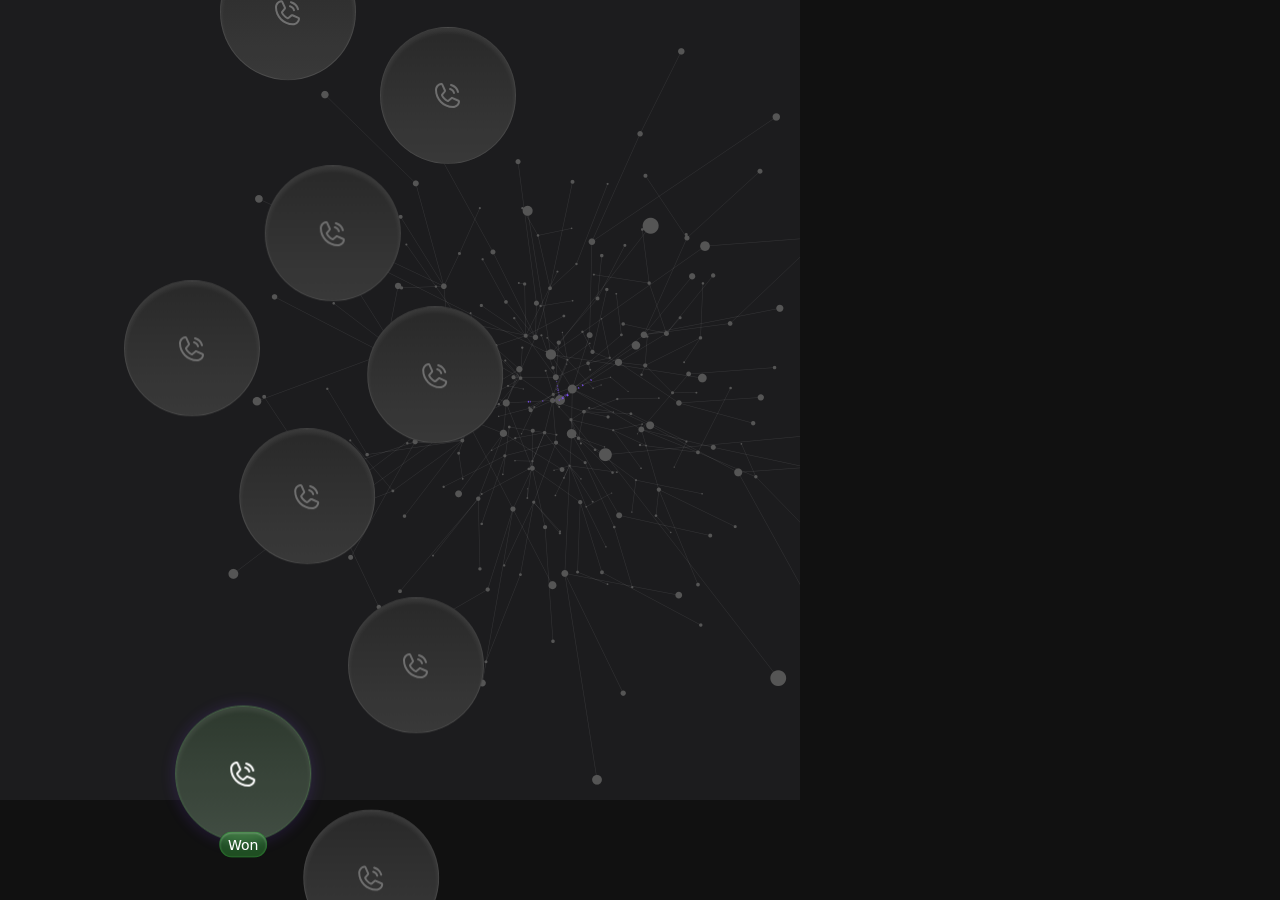
==== commit e6f48f79: "Network effect" ====
--- a/2.html
+++ b/2.html
@@ -3,11 +3,19 @@
     <title>GetVocal</title>
     <link rel="stylesheet" type="text/css" href="styles.css" />
     <script type="text/javascript" src="jquery-2.0.3.min.js"></script>
-    <script type="text/javascript" src="scripts.js"></script>
 </head>
 <body>
     
     <div class="animWrap animWrap2">
+        <div class="netmapWrap"></div>
+            <div class="netmap">
+                <div class="netmap-position">
+                    <div class="netmap-resize">
+                        <canvas id="c" width="600" height="600"></canvas>
+                    </div>
+                </div>
+            </div>
+        </div>
         <div class="callBubblesWrap">
             <div class="callBubbles">
 
@@ -409,6 +417,9 @@
             </div>
         </div>
     </div>
+    
+    <script type="text/javascript" src="scripts.js"></script>
+    <script type="text/javascript" src="netmap.js"></script>
 
 </body>
 </html>--- a/styles.css
+++ b/styles.css
@@ -6,26 +6,49 @@
 }
 
 body {
+    background: #111;
+    font-family: system-ui, arial, sans-serif;
+    object-fit: contain;
+    max-width: 800px;
+}
+
+.animWrap {
     background: #1c1c1e;
-    display: flex;
-    flex-direction: column;
-    align-items: center;
-    gap: 64px;
-    padding: 64px;
-    font-family: system-ui, sans-serif;
-}
-
-.animWrap {
-    width: 700px;
+    width: 100%;
     aspect-ratio: 1/1;
+    margin: 0 auto;
     position: relative;
-    border: 1.5px solid #4e4e4e;
-    border-radius: 6px;
     overflow: hidden;
 }
 
 .animWrap * {
     box-sizing: border-box;
+}
+
+.netmapWrap {
+	position: absolute;
+    top: 0;
+    left: 0;
+    right: 0;
+    bottom: 0;
+    z-index: 0;
+    overflow: hidden;
+}
+
+.netmap {
+	width: 100%;
+	height: auto;
+    aspect-ratio: 1/1;
+	overflow: hidden;
+}
+
+.netmap-position {
+	margin-left: 20%;
+}
+
+.netmap-resize {
+  transform: scale(0.5);
+	transform-origin: 0% 0%;
 }
 
 .scannerOverlay {
@@ -257,6 +280,8 @@
     display: flex;
     align-items: center;
     padding: 20px;
+    position: relative;
+    z-index: 2;
 }
 
     .exampleChatWrap img {
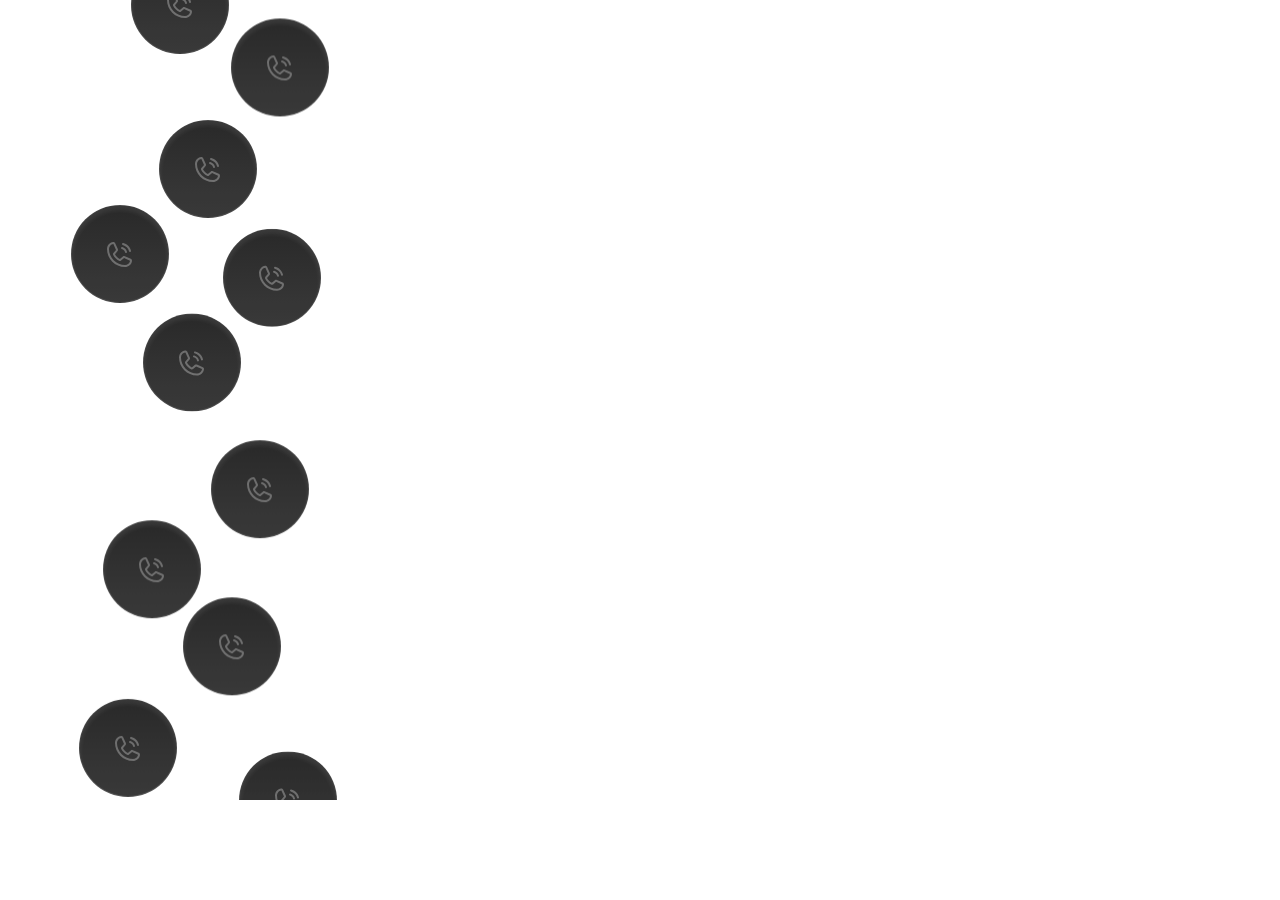
==== commit 6184ce15: "Split out network graphic" ====
--- a/2.html
+++ b/2.html
@@ -7,7 +7,7 @@
 <body>
     
     <div class="animWrap animWrap2">
-        <div class="netmapWrap"></div>
+        <!-- <div class="netmapWrap"></div>
             <div class="netmap">
                 <div class="netmap-position">
                     <div class="netmap-resize">
@@ -15,7 +15,7 @@
                     </div>
                 </div>
             </div>
-        </div>
+        </div> -->
         <div class="callBubblesWrap">
             <div class="callBubbles">
 
--- a/styles.css
+++ b/styles.css
@@ -6,14 +6,14 @@
 }
 
 body {
-    background: #111;
+    background: transparent;
+    /* background: #1c1c1e; */
     font-family: system-ui, arial, sans-serif;
     object-fit: contain;
     max-width: 800px;
 }
 
 .animWrap {
-    background: #1c1c1e;
     width: 100%;
     aspect-ratio: 1/1;
     margin: 0 auto;
